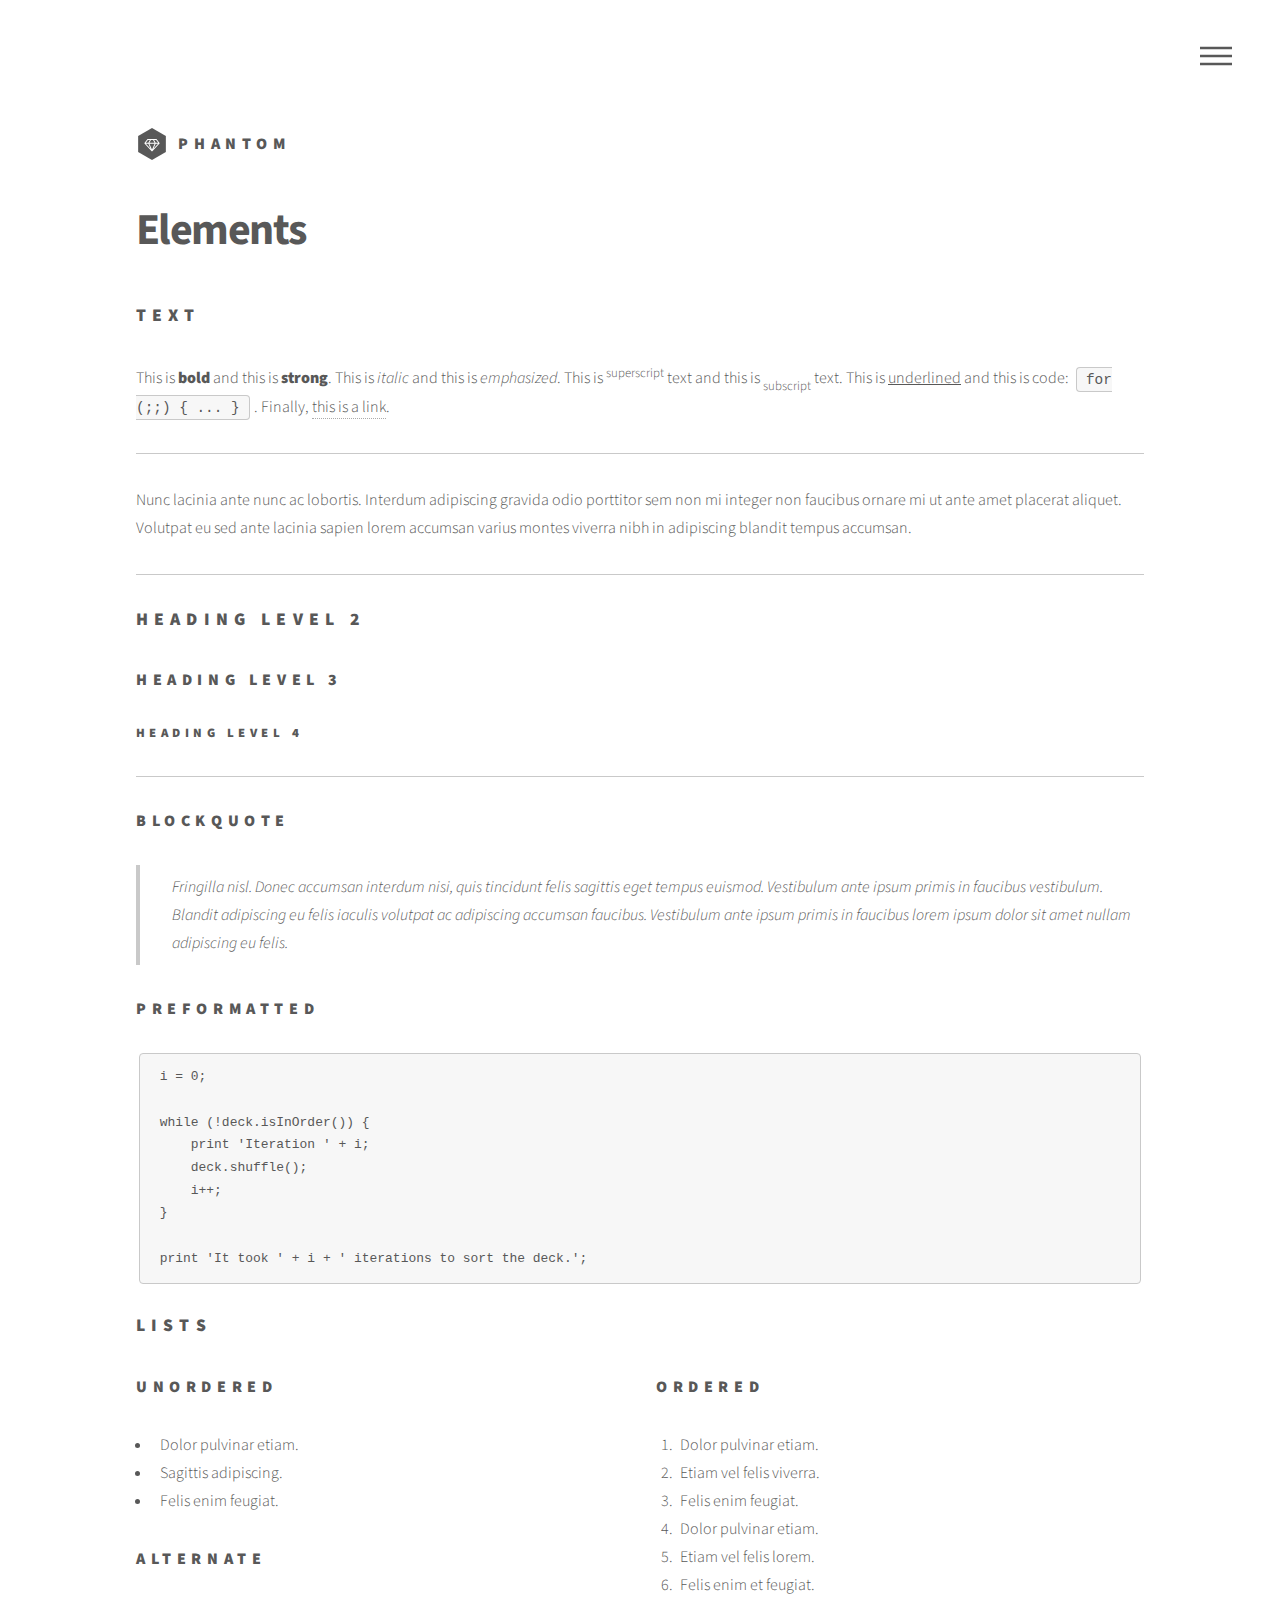
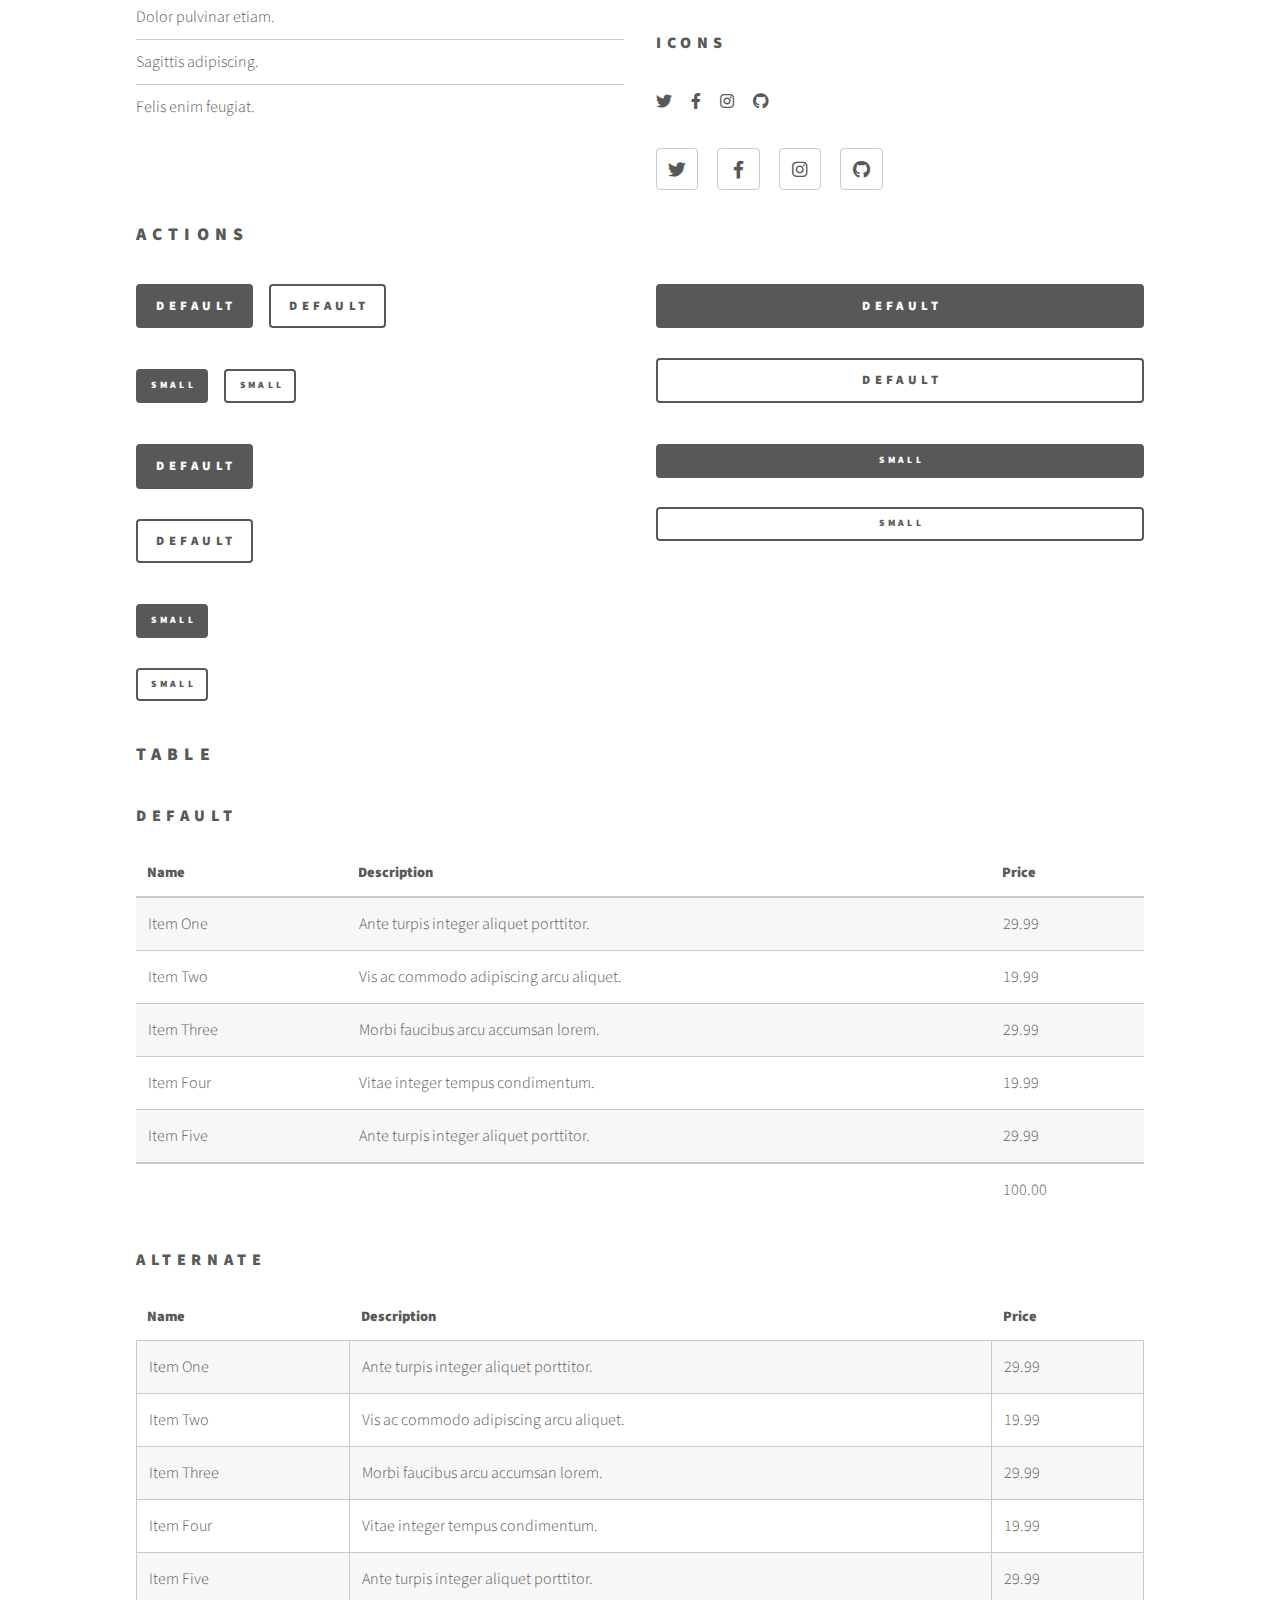
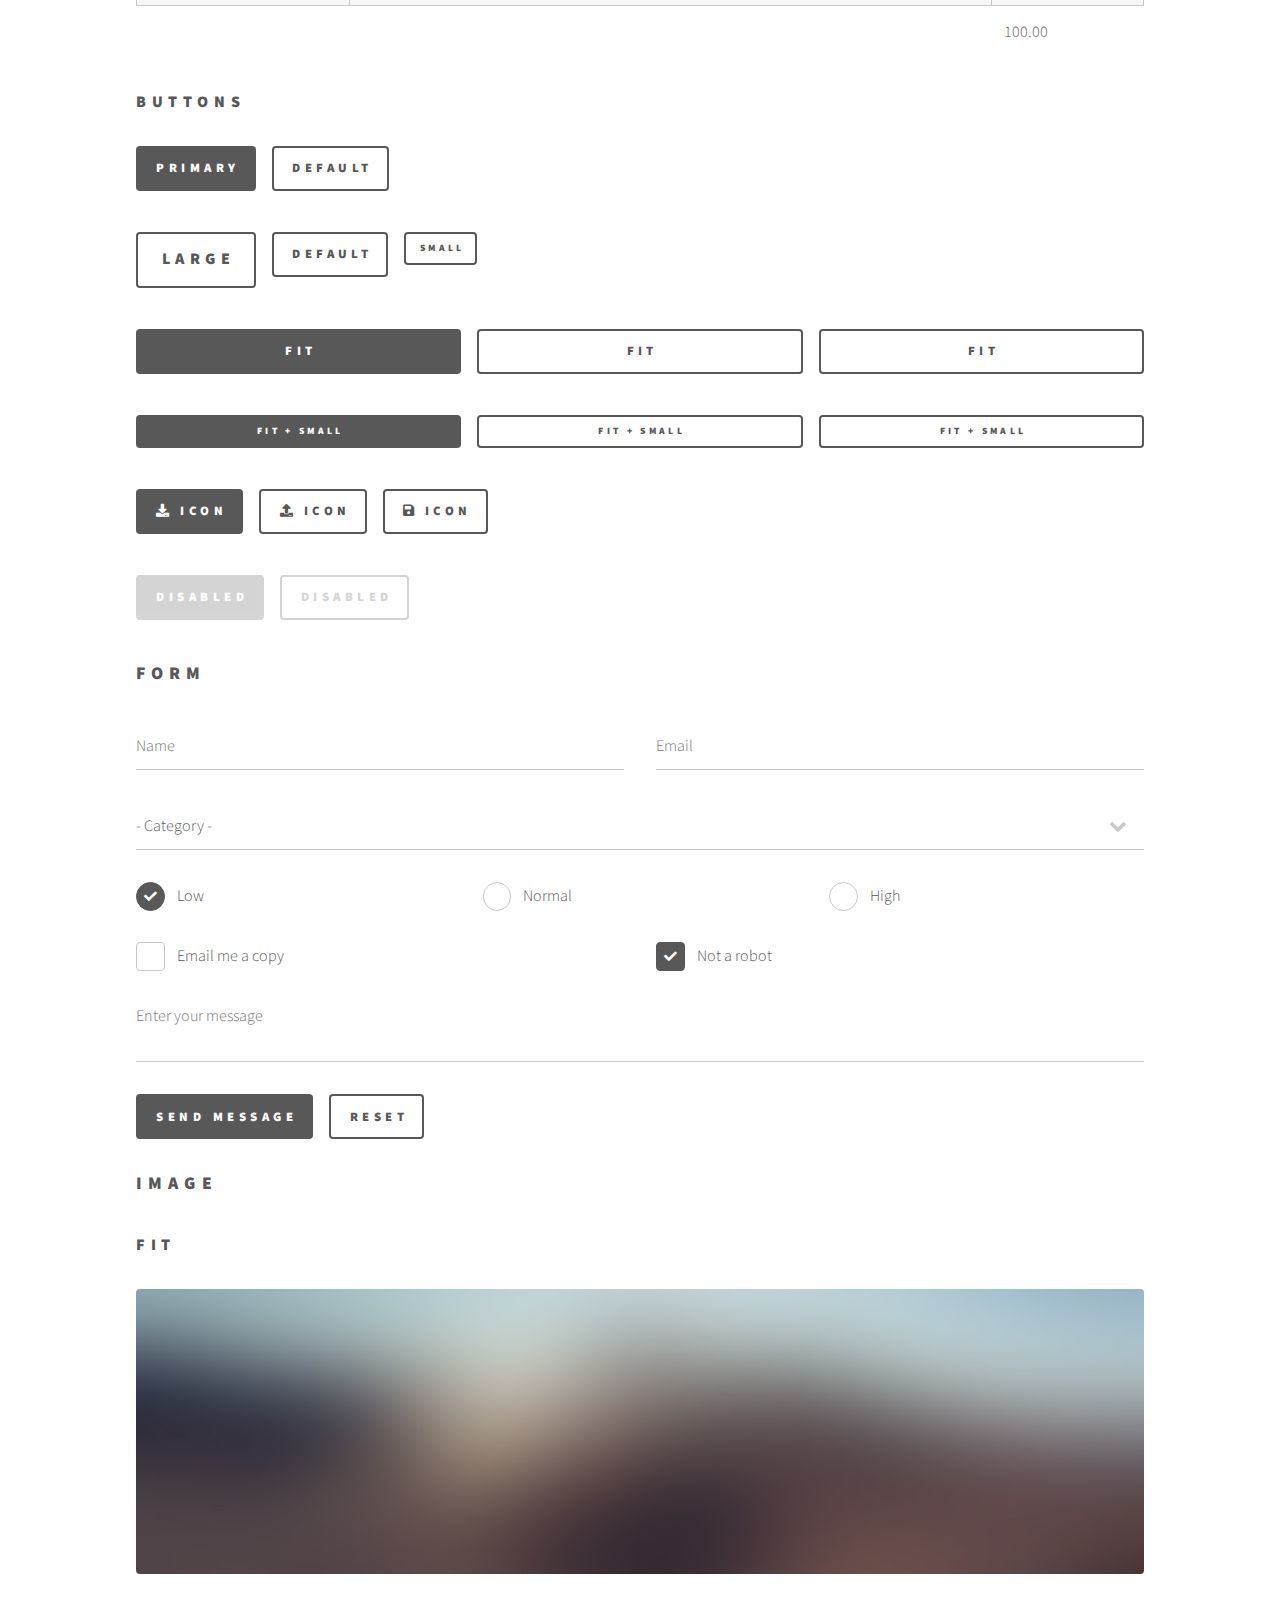
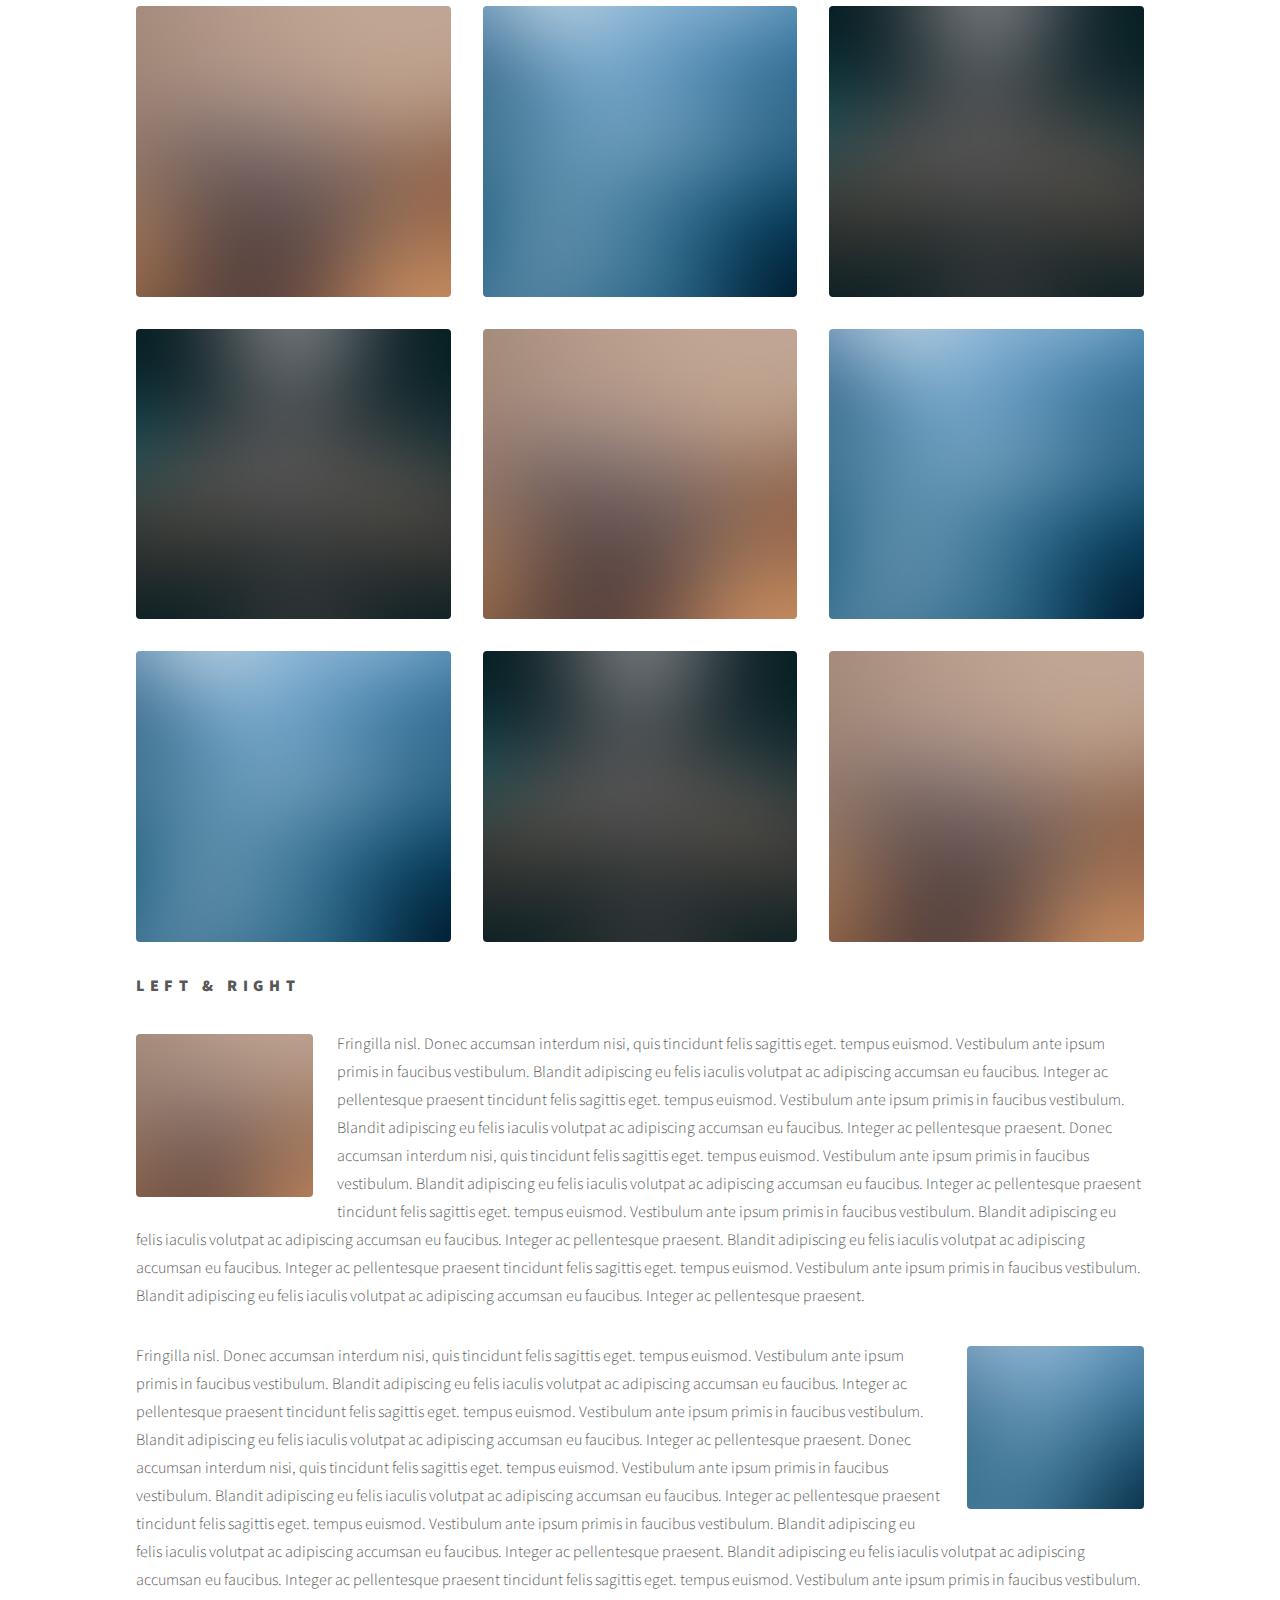
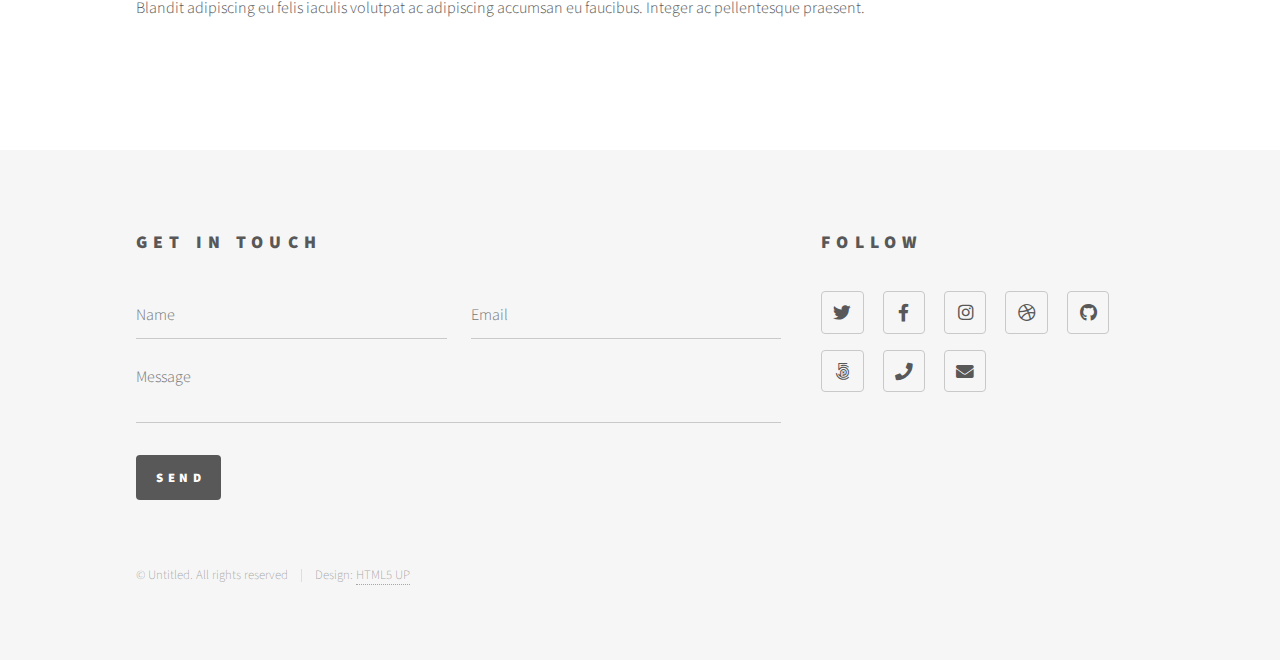
==== elements.html @ a6e77520 "The beginning" ====
<!DOCTYPE HTML>
<!--
	Phantom by HTML5 UP
	html5up.net | @ajlkn
	Free for personal and commercial use under the CCA 3.0 license (html5up.net/license)
-->
<html>
	<head>
		<title>Elements - Phantom by HTML5 UP</title>
		<meta charset="utf-8" />
		<meta name="viewport" content="width=device-width, initial-scale=1, user-scalable=no" />
		<link rel="stylesheet" href="assets/css/main.css" />
		<noscript><link rel="stylesheet" href="assets/css/noscript.css" /></noscript>
	</head>
	<body class="is-preload">
		<!-- Wrapper -->
			<div id="wrapper">

				<!-- Header -->
					<header id="header">
						<div class="inner">

							<!-- Logo -->
								<a href="index.html" class="logo">
									<span class="symbol"><img src="images/logo.svg" alt="" /></span><span class="title">Phantom</span>
								</a>

							<!-- Nav -->
								<nav>
									<ul>
										<li><a href="#menu">Menu</a></li>
									</ul>
								</nav>

						</div>
					</header>

				<!-- Menu -->
					<nav id="menu">
						<h2>Menu</h2>
						<ul>
							<li><a href="index.html">Home</a></li>
							<li><a href="generic.html">Ipsum veroeros</a></li>
							<li><a href="generic.html">Tempus etiam</a></li>
							<li><a href="generic.html">Consequat dolor</a></li>
							<li><a href="elements.html">Elements</a></li>
						</ul>
					</nav>

				<!-- Main -->
					<div id="main">
						<div class="inner">
							<h1>Elements</h1>

							<!-- Text -->
								<section>
									<h2>Text</h2>
									<p>This is <b>bold</b> and this is <strong>strong</strong>. This is <i>italic</i> and this is <em>emphasized</em>.
									This is <sup>superscript</sup> text and this is <sub>subscript</sub> text.
									This is <u>underlined</u> and this is code: <code>for (;;) { ... }</code>. Finally, <a href="#">this is a link</a>.</p>
									<hr />
									<p>Nunc lacinia ante nunc ac lobortis. Interdum adipiscing gravida odio porttitor sem non mi integer non faucibus ornare mi ut ante amet placerat aliquet. Volutpat eu sed ante lacinia sapien lorem accumsan varius montes viverra nibh in adipiscing blandit tempus accumsan.</p>
									<hr />
									<h2>Heading Level 2</h2>
									<h3>Heading Level 3</h3>
									<h4>Heading Level 4</h4>
									<hr />
									<h3>Blockquote</h3>
									<blockquote>Fringilla nisl. Donec accumsan interdum nisi, quis tincidunt felis sagittis eget tempus euismod. Vestibulum ante ipsum primis in faucibus vestibulum. Blandit adipiscing eu felis iaculis volutpat ac adipiscing accumsan faucibus. Vestibulum ante ipsum primis in faucibus lorem ipsum dolor sit amet nullam adipiscing eu felis.</blockquote>
									<h3>Preformatted</h3>
									<pre><code>i = 0;

while (!deck.isInOrder()) {
    print 'Iteration ' + i;
    deck.shuffle();
    i++;
}

print 'It took ' + i + ' iterations to sort the deck.';</code></pre>
								</section>

							<!-- Lists -->
								<section>
									<h2>Lists</h2>
									<div class="row">
										<div class="col-6 col-12-medium">
											<h3>Unordered</h3>
											<ul>
												<li>Dolor pulvinar etiam.</li>
												<li>Sagittis adipiscing.</li>
												<li>Felis enim feugiat.</li>
											</ul>
											<h3>Alternate</h3>
											<ul class="alt">
												<li>Dolor pulvinar etiam.</li>
												<li>Sagittis adipiscing.</li>
												<li>Felis enim feugiat.</li>
											</ul>
										</div>
										<div class="col-6 col-12-medium">
											<h3>Ordered</h3>
											<ol>
												<li>Dolor pulvinar etiam.</li>
												<li>Etiam vel felis viverra.</li>
												<li>Felis enim feugiat.</li>
												<li>Dolor pulvinar etiam.</li>
												<li>Etiam vel felis lorem.</li>
												<li>Felis enim et feugiat.</li>
											</ol>
											<h3>Icons</h3>
											<ul class="icons">
												<li><a href="#" class="icon brands style1 fa-twitter"><span class="label">Twitter</span></a></li>
												<li><a href="#" class="icon brands style1 fa-facebook-f"><span class="label">Facebook</span></a></li>
												<li><a href="#" class="icon brands style1 fa-instagram"><span class="label">Instagram</span></a></li>
												<li><a href="#" class="icon brands style1 fa-github"><span class="label">Github</span></a></li>
											</ul>
											<ul class="icons">
												<li><a href="#" class="icon brands style2 fa-twitter"><span class="label">Twitter</span></a></li>
												<li><a href="#" class="icon brands style2 fa-facebook-f"><span class="label">Facebook</span></a></li>
												<li><a href="#" class="icon brands style2 fa-instagram"><span class="label">Instagram</span></a></li>
												<li><a href="#" class="icon brands style2 fa-github"><span class="label">Github</span></a></li>
											</ul>
										</div>
									</div>
									<h2>Actions</h2>
									<div class="row">
										<div class="col-6 col-12-medium">
											<ul class="actions">
												<li><a href="#" class="button primary">Default</a></li>
												<li><a href="#" class="button">Default</a></li>
											</ul>
											<ul class="actions small">
												<li><a href="#" class="button primary small">Small</a></li>
												<li><a href="#" class="button small">Small</a></li>
											</ul>
											<ul class="actions stacked">
												<li><a href="#" class="button primary">Default</a></li>
												<li><a href="#" class="button">Default</a></li>
											</ul>
											<ul class="actions stacked">
												<li><a href="#" class="button primary small">Small</a></li>
												<li><a href="#" class="button small">Small</a></li>
											</ul>
										</div>
										<div class="col-6 col-12-medium">
											<ul class="actions stacked">
												<li><a href="#" class="button primary fit">Default</a></li>
												<li><a href="#" class="button fit">Default</a></li>
											</ul>
											<ul class="actions stacked">
												<li><a href="#" class="button primary small fit">Small</a></li>
												<li><a href="#" class="button small fit">Small</a></li>
											</ul>
										</div>
									</div>
								</section>

							<!-- Table -->
								<section>
									<h2>Table</h2>
									<h3>Default</h3>
									<div class="table-wrapper">
										<table>
											<thead>
												<tr>
													<th>Name</th>
													<th>Description</th>
													<th>Price</th>
												</tr>
											</thead>
											<tbody>
												<tr>
													<td>Item One</td>
													<td>Ante turpis integer aliquet porttitor.</td>
													<td>29.99</td>
												</tr>
												<tr>
													<td>Item Two</td>
													<td>Vis ac commodo adipiscing arcu aliquet.</td>
													<td>19.99</td>
												</tr>
												<tr>
													<td>Item Three</td>
													<td> Morbi faucibus arcu accumsan lorem.</td>
													<td>29.99</td>
												</tr>
												<tr>
													<td>Item Four</td>
													<td>Vitae integer tempus condimentum.</td>
													<td>19.99</td>
												</tr>
												<tr>
													<td>Item Five</td>
													<td>Ante turpis integer aliquet porttitor.</td>
													<td>29.99</td>
												</tr>
											</tbody>
											<tfoot>
												<tr>
													<td colspan="2"></td>
													<td>100.00</td>
												</tr>
											</tfoot>
										</table>
									</div>

									<h3>Alternate</h3>
									<div class="table-wrapper">
										<table class="alt">
											<thead>
												<tr>
													<th>Name</th>
													<th>Description</th>
													<th>Price</th>
												</tr>
											</thead>
											<tbody>
												<tr>
													<td>Item One</td>
													<td>Ante turpis integer aliquet porttitor.</td>
													<td>29.99</td>
												</tr>
												<tr>
													<td>Item Two</td>
													<td>Vis ac commodo adipiscing arcu aliquet.</td>
													<td>19.99</td>
												</tr>
												<tr>
													<td>Item Three</td>
													<td> Morbi faucibus arcu accumsan lorem.</td>
													<td>29.99</td>
												</tr>
												<tr>
													<td>Item Four</td>
													<td>Vitae integer tempus condimentum.</td>
													<td>19.99</td>
												</tr>
												<tr>
													<td>Item Five</td>
													<td>Ante turpis integer aliquet porttitor.</td>
													<td>29.99</td>
												</tr>
											</tbody>
											<tfoot>
												<tr>
													<td colspan="2"></td>
													<td>100.00</td>
												</tr>
											</tfoot>
										</table>
									</div>
								</section>

							<!-- Buttons -->
								<section>
									<h3>Buttons</h3>
									<ul class="actions">
										<li><a href="#" class="button primary">Primary</a></li>
										<li><a href="#" class="button">Default</a></li>
									</ul>
									<ul class="actions">
										<li><a href="#" class="button large">Large</a></li>
										<li><a href="#" class="button">Default</a></li>
										<li><a href="#" class="button small">Small</a></li>
									</ul>
									<ul class="actions fit">
										<li><a href="#" class="button primary fit">Fit</a></li>
										<li><a href="#" class="button fit">Fit</a></li>
										<li><a href="#" class="button fit">Fit</a></li>
									</ul>
									<ul class="actions fit small">
										<li><a href="#" class="button primary fit small">Fit + Small</a></li>
										<li><a href="#" class="button fit small">Fit + Small</a></li>
										<li><a href="#" class="button fit small">Fit + Small</a></li>
									</ul>
									<ul class="actions">
										<li><a href="#" class="button primary icon solid fa-download">Icon</a></li>
										<li><a href="#" class="button icon solid fa-upload">Icon</a></li>
										<li><a href="#" class="button icon solid fa-save">Icon</a></li>
									</ul>
									<ul class="actions">
										<li><span class="button primary disabled">Disabled</span></li>
										<li><span class="button disabled">Disabled</span></li>
									</ul>
								</section>

							<!-- Form -->
								<section>
									<h2>Form</h2>
									<form method="post" action="#">
										<div class="row gtr-uniform">
											<div class="col-6 col-12-xsmall">
												<input type="text" name="demo-name" id="demo-name" value="" placeholder="Name" />
											</div>
											<div class="col-6 col-12-xsmall">
												<input type="email" name="demo-email" id="demo-email" value="" placeholder="Email" />
											</div>
											<div class="col-12">
												<select name="demo-category" id="demo-category">
													<option value="">- Category -</option>
													<option value="1">Manufacturing</option>
													<option value="1">Shipping</option>
													<option value="1">Administration</option>
													<option value="1">Human Resources</option>
												</select>
											</div>
											<div class="col-4 col-12-small">
												<input type="radio" id="demo-priority-low" name="demo-priority" checked>
												<label for="demo-priority-low">Low</label>
											</div>
											<div class="col-4 col-12-small">
												<input type="radio" id="demo-priority-normal" name="demo-priority">
												<label for="demo-priority-normal">Normal</label>
											</div>
											<div class="col-4 col-12-small">
												<input type="radio" id="demo-priority-high" name="demo-priority">
												<label for="demo-priority-high">High</label>
											</div>
											<div class="col-6 col-12-small">
												<input type="checkbox" id="demo-copy" name="demo-copy">
												<label for="demo-copy">Email me a copy</label>
											</div>
											<div class="col-6 col-12-small">
												<input type="checkbox" id="demo-human" name="demo-human" checked>
												<label for="demo-human">Not a robot</label>
											</div>
											<div class="col-12">
												<textarea name="demo-message" id="demo-message" placeholder="Enter your message" rows="6"></textarea>
											</div>
											<div class="col-12">
												<ul class="actions">
													<li><input type="submit" value="Send Message" class="primary" /></li>
													<li><input type="reset" value="Reset" /></li>
												</ul>
											</div>
										</div>
									</form>
								</section>

							<!-- Image -->
								<section>
									<h2>Image</h2>
									<h3>Fit</h3>
									<div class="box alt">
										<div class="row gtr-uniform">
											<div class="col-12"><span class="image fit"><img src="images/pic13.jpg" alt="" /></span></div>
											<div class="col-4"><span class="image fit"><img src="images/pic01.jpg" alt="" /></span></div>
											<div class="col-4"><span class="image fit"><img src="images/pic02.jpg" alt="" /></span></div>
											<div class="col-4"><span class="image fit"><img src="images/pic03.jpg" alt="" /></span></div>
											<div class="col-4"><span class="image fit"><img src="images/pic03.jpg" alt="" /></span></div>
											<div class="col-4"><span class="image fit"><img src="images/pic01.jpg" alt="" /></span></div>
											<div class="col-4"><span class="image fit"><img src="images/pic02.jpg" alt="" /></span></div>
											<div class="col-4"><span class="image fit"><img src="images/pic02.jpg" alt="" /></span></div>
											<div class="col-4"><span class="image fit"><img src="images/pic03.jpg" alt="" /></span></div>
											<div class="col-4"><span class="image fit"><img src="images/pic01.jpg" alt="" /></span></div>
										</div>
									</div>
									<h3>Left &amp; Right</h3>
									<p><span class="image left"><img src="images/pic14.jpg" alt="" /></span>Fringilla nisl. Donec accumsan interdum nisi, quis tincidunt felis sagittis eget. tempus euismod. Vestibulum ante ipsum primis in faucibus vestibulum. Blandit adipiscing eu felis iaculis volutpat ac adipiscing accumsan eu faucibus. Integer ac pellentesque praesent tincidunt felis sagittis eget. tempus euismod. Vestibulum ante ipsum primis in faucibus vestibulum. Blandit adipiscing eu felis iaculis volutpat ac adipiscing accumsan eu faucibus. Integer ac pellentesque praesent. Donec accumsan interdum nisi, quis tincidunt felis sagittis eget. tempus euismod. Vestibulum ante ipsum primis in faucibus vestibulum. Blandit adipiscing eu felis iaculis volutpat ac adipiscing accumsan eu faucibus. Integer ac pellentesque praesent tincidunt felis sagittis eget. tempus euismod. Vestibulum ante ipsum primis in faucibus vestibulum. Blandit adipiscing eu felis iaculis volutpat ac adipiscing accumsan eu faucibus. Integer ac pellentesque praesent. Blandit adipiscing eu felis iaculis volutpat ac adipiscing accumsan eu faucibus. Integer ac pellentesque praesent tincidunt felis sagittis eget. tempus euismod. Vestibulum ante ipsum primis in faucibus vestibulum. Blandit adipiscing eu felis iaculis volutpat ac adipiscing accumsan eu faucibus. Integer ac pellentesque praesent.</p>
									<p><span class="image right"><img src="images/pic15.jpg" alt="" /></span>Fringilla nisl. Donec accumsan interdum nisi, quis tincidunt felis sagittis eget. tempus euismod. Vestibulum ante ipsum primis in faucibus vestibulum. Blandit adipiscing eu felis iaculis volutpat ac adipiscing accumsan eu faucibus. Integer ac pellentesque praesent tincidunt felis sagittis eget. tempus euismod. Vestibulum ante ipsum primis in faucibus vestibulum. Blandit adipiscing eu felis iaculis volutpat ac adipiscing accumsan eu faucibus. Integer ac pellentesque praesent. Donec accumsan interdum nisi, quis tincidunt felis sagittis eget. tempus euismod. Vestibulum ante ipsum primis in faucibus vestibulum. Blandit adipiscing eu felis iaculis volutpat ac adipiscing accumsan eu faucibus. Integer ac pellentesque praesent tincidunt felis sagittis eget. tempus euismod. Vestibulum ante ipsum primis in faucibus vestibulum. Blandit adipiscing eu felis iaculis volutpat ac adipiscing accumsan eu faucibus. Integer ac pellentesque praesent. Blandit adipiscing eu felis iaculis volutpat ac adipiscing accumsan eu faucibus. Integer ac pellentesque praesent tincidunt felis sagittis eget. tempus euismod. Vestibulum ante ipsum primis in faucibus vestibulum. Blandit adipiscing eu felis iaculis volutpat ac adipiscing accumsan eu faucibus. Integer ac pellentesque praesent.</p>
								</section>

						</div>
					</div>

				<!-- Footer -->
					<footer id="footer">
						<div class="inner">
							<section>
								<h2>Get in touch</h2>
								<form method="post" action="#">
									<div class="fields">
										<div class="field half">
											<input type="text" name="name" id="name" placeholder="Name" />
										</div>
										<div class="field half">
											<input type="email" name="email" id="email" placeholder="Email" />
										</div>
										<div class="field">
											<textarea name="message" id="message" placeholder="Message"></textarea>
										</div>
									</div>
									<ul class="actions">
										<li><input type="submit" value="Send" class="primary" /></li>
									</ul>
								</form>
							</section>
							<section>
								<h2>Follow</h2>
								<ul class="icons">
									<li><a href="#" class="icon brands style2 fa-twitter"><span class="label">Twitter</span></a></li>
									<li><a href="#" class="icon brands style2 fa-facebook-f"><span class="label">Facebook</span></a></li>
									<li><a href="#" class="icon brands style2 fa-instagram"><span class="label">Instagram</span></a></li>
									<li><a href="#" class="icon brands style2 fa-dribbble"><span class="label">Dribbble</span></a></li>
									<li><a href="#" class="icon brands style2 fa-github"><span class="label">GitHub</span></a></li>
									<li><a href="#" class="icon brands style2 fa-500px"><span class="label">500px</span></a></li>
									<li><a href="#" class="icon solid style2 fa-phone"><span class="label">Phone</span></a></li>
									<li><a href="#" class="icon solid style2 fa-envelope"><span class="label">Email</span></a></li>
								</ul>
							</section>
							<ul class="copyright">
								<li>&copy; Untitled. All rights reserved</li><li>Design: <a href="http://html5up.net">HTML5 UP</a></li>
							</ul>
						</div>
					</footer>

			</div>

		<!-- Scripts -->
			<script src="assets/js/jquery.min.js"></script>
			<script src="assets/js/browser.min.js"></script>
			<script src="assets/js/breakpoints.min.js"></script>
			<script src="assets/js/util.js"></script>
			<script src="assets/js/main.js"></script>

	</body>
</html>
---- assets/css/main.css ----
@import url(fontawesome-all.min.css);
@import url("https://fonts.googleapis.com/css?family=Source+Sans+Pro:300,700,900");

/*
	Phantom by HTML5 UP
	html5up.net | @ajlkn
	Free for personal and commercial use under the CCA 3.0 license (html5up.net/license)
*/

html, body, div, span, applet, object,
iframe, h1, h2, h3, h4, h5, h6, p, blockquote,
pre, a, abbr, acronym, address, big, cite,
code, del, dfn, em, img, ins, kbd, q, s, samp,
small, strike, strong, sub, sup, tt, var, b,
u, i, center, dl, dt, dd, ol, ul, li, fieldset,
form, label, legend, table, caption, tbody,
tfoot, thead, tr, th, td, article, aside,
canvas, details, embed, figure, figcaption,
footer, header, hgroup, menu, nav, output, ruby,
section, summary, time, mark, audio, video {
	margin: 0;
	padding: 0;
	border: 0;
	font-size: 100%;
	font: inherit;
	vertical-align: baseline;}

article, aside, details, figcaption, figure,
footer, header, hgroup, menu, nav, section {
	display: block;}

body {
	line-height: 1;
}

ol, ul {
	list-style: none;
}

blockquote, q {
	quotes: none;
}

	blockquote:before, blockquote:after, q:before, q:after {
		content: '';
		content: none;
	}

table {
	border-collapse: collapse;
	border-spacing: 0;
}

body {
	-webkit-text-size-adjust: none;
}

mark {
	background-color: transparent;
	color: inherit;
}

input::-moz-focus-inner {
	border: 0;
	padding: 0;
}

input, select, textarea {
	-moz-appearance: none;
	-webkit-appearance: none;
	-ms-appearance: none;
	appearance: none;
}

/* Basic */

	@-ms-viewport {
		width: device-width;
	}

	body {
		-ms-overflow-style: scrollbar;
	}

	@media screen and (max-width: 480px) {

		html, body {
			min-width: 320px;
		}

	}

	html {
		box-sizing: border-box;
	}

	*, *:before, *:after {
		box-sizing: inherit;
	}

	body {
		background: #ffffff;
	}

		body.is-preload *, body.is-preload *:before, body.is-preload *:after {
			-moz-animation: none !important;
			-webkit-animation: none !important;
			-ms-animation: none !important;
			animation: none !important;
			-moz-transition: none !important;
			-webkit-transition: none !important;
			-ms-transition: none !important;
			transition: none !important;
		}

/* Type */

	body, input, select, textarea {
		color: #585858;
		font-family: "Source Sans Pro", Helvetica, sans-serif;
		font-size: 16pt;
		font-weight: 300;
		line-height: 1.75;
	}

		@media screen and (max-width: 1680px) {

			body, input, select, textarea {
				font-size: 14pt;
			}

		}

		@media screen and (max-width: 1280px) {

			body, input, select, textarea {
				font-size: 12pt;
			}

		}

	a {
		-moz-transition: border-bottom-color 0.2s ease, color 0.2s ease;
		-webkit-transition: border-bottom-color 0.2s ease, color 0.2s ease;
		-ms-transition: border-bottom-color 0.2s ease, color 0.2s ease;
		transition: border-bottom-color 0.2s ease, color 0.2s ease;
		text-decoration: none;
		color: #585858;
		border-bottom: dotted 1px rgba(88, 88, 88, 0.5);
	}

		a:hover {
			border-bottom-color: transparent;
			color: #f2849e !important;
		}

	strong, b {
		font-weight: 900;
	}

	em, i {
		font-style: italic;
	}

	p {
		margin: 0 0 2em 0;
	}

	h1 {
		font-size: 2.75em;
		font-weight: 700;
		line-height: 1.3;
		margin: 0 0 1em 0;
		letter-spacing: -0.035em;
	}

		h1 a {
			color: inherit;
		}

		@media screen and (max-width: 736px) {

			h1 {
				font-size: 2em;
				margin: 0 0 1em 0;
			}

		}

		@media screen and (max-width: 360px) {

			h1 {
				font-size: 1.75em;
			}

		}

	h2, h3, h4, h5, h6 {
		font-weight: 900;
		line-height: 1.5;
		margin: 0 0 2em 0;
		text-transform: uppercase;
		letter-spacing: 0.35em;
	}

		h2 a, h3 a, h4 a, h5 a, h6 a {
			color: inherit;
		}

	h2 {
		font-size: 1.1em;
	}

	h3 {
		font-size: 1em;
	}

	h4 {
		font-size: 0.8em;
	}

	h5 {
		font-size: 0.8em;
	}

	h6 {
		font-size: 0.8em;
	}

	@media screen and (max-width: 980px) {

		h1 br, h2 br, h3 br, h4 br, h5 br, h6 br {
			display: none;
		}

	}

	@media screen and (max-width: 736px) {

		h2 {
			font-size: 1em;
		}

		h3 {
			font-size: 0.8em;
		}

	}

	sub {
		font-size: 0.8em;
		position: relative;
		top: 0.5em;
	}

	sup {
		font-size: 0.8em;
		position: relative;
		top: -0.5em;
	}

	blockquote {
		border-left: solid 4px #c9c9c9;
		font-style: italic;
		margin: 0 0 2em 0;
		padding: 0.5em 0 0.5em 2em;
	}

	code {
		background: rgba(144, 144, 144, 0.075);
		border-radius: 4px;
		border: solid 1px #c9c9c9;
		font-family: "Courier New", monospace;
		font-size: 0.9em;
		margin: 0 0.25em;
		padding: 0.25em 0.65em;
	}

	pre {
		-webkit-overflow-scrolling: touch;
		font-family: "Courier New", monospace;
		font-size: 0.9em;
		margin: 0 0 2em 0;
	}

		pre code {
			display: block;
			line-height: 1.75;
			padding: 1em 1.5em;
			overflow-x: auto;
		}

	hr {
		border: 0;
		border-bottom: solid 1px #c9c9c9;
		margin: 2em 0;
	}

		hr.major {
			margin: 3em 0;
		}

	.align-left {
		text-align: left;
	}

	.align-center {
		text-align: center;
	}

	.align-right {
		text-align: right;
	}

/* Row */

	.row {
		display: flex;
		flex-wrap: wrap;
		box-sizing: border-box;
		align-items: stretch;
	}

		.row > * {
			box-sizing: border-box;
		}

		.row.gtr-uniform > * > :last-child {
			margin-bottom: 0;
		}

		.row.aln-left {
			justify-content: flex-start;
		}

		.row.aln-center {
			justify-content: center;
		}

		.row.aln-right {
			justify-content: flex-end;
		}

		.row.aln-top {
			align-items: flex-start;
		}

		.row.aln-middle {
			align-items: center;
		}

		.row.aln-bottom {
			align-items: flex-end;
		}

		.row > .imp {
			order: -1;
		}

		.row > .col-1 {
			width: 8.33333%;
		}

		.row > .off-1 {
			margin-left: 8.33333%;
		}

		.row > .col-2 {
			width: 16.66667%;
		}

		.row > .off-2 {
			margin-left: 16.66667%;
		}

		.row > .col-3 {
			width: 25%;
		}

		.row > .off-3 {
			margin-left: 25%;
		}

		.row > .col-4 {
			width: 33.33333%;
		}

		.row > .off-4 {
			margin-left: 33.33333%;
		}

		.row > .col-5 {
			width: 41.66667%;
		}

		.row > .off-5 {
			margin-left: 41.66667%;
		}

		.row > .col-6 {
			width: 50%;
		}

		.row > .off-6 {
			margin-left: 50%;
		}

		.row > .col-7 {
			width: 58.33333%;
		}

		.row > .off-7 {
			margin-left: 58.33333%;
		}

		.row > .col-8 {
			width: 66.66667%;
		}

		.row > .off-8 {
			margin-left: 66.66667%;
		}

		.row > .col-9 {
			width: 75%;
		}

		.row > .off-9 {
			margin-left: 75%;
		}

		.row > .col-10 {
			width: 83.33333%;
		}

		.row > .off-10 {
			margin-left: 83.33333%;
		}

		.row > .col-11 {
			width: 91.66667%;
		}

		.row > .off-11 {
			margin-left: 91.66667%;
		}

		.row > .col-12 {
			width: 100%;
		}

		.row > .off-12 {
			margin-left: 100%;
		}

		.row.gtr-0 {
			margin-top: 0;
			margin-left: 0em;
		}

			.row.gtr-0 > * {
				padding: 0 0 0 0em;
			}

			.row.gtr-0.gtr-uniform {
				margin-top: 0em;
			}

				.row.gtr-0.gtr-uniform > * {
					padding-top: 0em;
				}

		.row.gtr-25 {
			margin-top: 0;
			margin-left: -0.5em;
		}

			.row.gtr-25 > * {
				padding: 0 0 0 0.5em;
			}

			.row.gtr-25.gtr-uniform {
				margin-top: -0.5em;
			}

				.row.gtr-25.gtr-uniform > * {
					padding-top: 0.5em;
				}

		.row.gtr-50 {
			margin-top: 0;
			margin-left: -1em;
		}

			.row.gtr-50 > * {
				padding: 0 0 0 1em;
			}

			.row.gtr-50.gtr-uniform {
				margin-top: -1em;
			}

				.row.gtr-50.gtr-uniform > * {
					padding-top: 1em;
				}

		.row {
			margin-top: 0;
			margin-left: -2em;
		}

			.row > * {
				padding: 0 0 0 2em;
			}

			.row.gtr-uniform {
				margin-top: -2em;
			}

				.row.gtr-uniform > * {
					padding-top: 2em;
				}

		.row.gtr-150 {
			margin-top: 0;
			margin-left: -3em;
		}

			.row.gtr-150 > * {
				padding: 0 0 0 3em;
			}

			.row.gtr-150.gtr-uniform {
				margin-top: -3em;
			}

				.row.gtr-150.gtr-uniform > * {
					padding-top: 3em;
				}

		.row.gtr-200 {
			margin-top: 0;
			margin-left: -4em;
		}

			.row.gtr-200 > * {
				padding: 0 0 0 4em;
			}

			.row.gtr-200.gtr-uniform {
				margin-top: -4em;
			}

				.row.gtr-200.gtr-uniform > * {
					padding-top: 4em;
				}

		@media screen and (max-width: 1680px) {

			.row {
				display: flex;
				flex-wrap: wrap;
				box-sizing: border-box;
				align-items: stretch;
			}

				.row > * {
					box-sizing: border-box;
				}

				.row.gtr-uniform > * > :last-child {
					margin-bottom: 0;
				}

				.row.aln-left {
					justify-content: flex-start;
				}

				.row.aln-center {
					justify-content: center;
				}

				.row.aln-right {
					justify-content: flex-end;
				}

				.row.aln-top {
					align-items: flex-start;
				}

				.row.aln-middle {
					align-items: center;
				}

				.row.aln-bottom {
					align-items: flex-end;
				}

				.row > .imp-xlarge {
					order: -1;
				}

				.row > .col-1-xlarge {
					width: 8.33333%;
				}

				.row > .off-1-xlarge {
					margin-left: 8.33333%;
				}

				.row > .col-2-xlarge {
					width: 16.66667%;
				}

				.row > .off-2-xlarge {
					margin-left: 16.66667%;
				}

				.row > .col-3-xlarge {
					width: 25%;
				}

				.row > .off-3-xlarge {
					margin-left: 25%;
				}

				.row > .col-4-xlarge {
					width: 33.33333%;
				}

				.row > .off-4-xlarge {
					margin-left: 33.33333%;
				}

				.row > .col-5-xlarge {
					width: 41.66667%;
				}

				.row > .off-5-xlarge {
					margin-left: 41.66667%;
				}

				.row > .col-6-xlarge {
					width: 50%;
				}

				.row > .off-6-xlarge {
					margin-left: 50%;
				}

				.row > .col-7-xlarge {
					width: 58.33333%;
				}

				.row > .off-7-xlarge {
					margin-left: 58.33333%;
				}

				.row > .col-8-xlarge {
					width: 66.66667%;
				}

				.row > .off-8-xlarge {
					margin-left: 66.66667%;
				}

				.row > .col-9-xlarge {
					width: 75%;
				}

				.row > .off-9-xlarge {
					margin-left: 75%;
				}

				.row > .col-10-xlarge {
					width: 83.33333%;
				}

				.row > .off-10-xlarge {
					margin-left: 83.33333%;
				}

				.row > .col-11-xlarge {
					width: 91.66667%;
				}

				.row > .off-11-xlarge {
					margin-left: 91.66667%;
				}

				.row > .col-12-xlarge {
					width: 100%;
				}

				.row > .off-12-xlarge {
					margin-left: 100%;
				}

				.row.gtr-0 {
					margin-top: 0;
					margin-left: 0em;
				}

					.row.gtr-0 > * {
						padding: 0 0 0 0em;
					}

					.row.gtr-0.gtr-uniform {
						margin-top: 0em;
					}

						.row.gtr-0.gtr-uniform > * {
							padding-top: 0em;
						}

				.row.gtr-25 {
					margin-top: 0;
					margin-left: -0.5em;
				}

					.row.gtr-25 > * {
						padding: 0 0 0 0.5em;
					}

					.row.gtr-25.gtr-uniform {
						margin-top: -0.5em;
					}

						.row.gtr-25.gtr-uniform > * {
							padding-top: 0.5em;
						}

				.row.gtr-50 {
					margin-top: 0;
					margin-left: -1em;
				}

					.row.gtr-50 > * {
						padding: 0 0 0 1em;
					}

					.row.gtr-50.gtr-uniform {
						margin-top: -1em;
					}

						.row.gtr-50.gtr-uniform > * {
							padding-top: 1em;
						}

				.row {
					margin-top: 0;
					margin-left: -2em;
				}

					.row > * {
						padding: 0 0 0 2em;
					}

					.row.gtr-uniform {
						margin-top: -2em;
					}

						.row.gtr-uniform > * {
							padding-top: 2em;
						}

				.row.gtr-150 {
					margin-top: 0;
					margin-left: -3em;
				}

					.row.gtr-150 > * {
						padding: 0 0 0 3em;
					}

					.row.gtr-150.gtr-uniform {
						margin-top: -3em;
					}

						.row.gtr-150.gtr-uniform > * {
							padding-top: 3em;
						}

				.row.gtr-200 {
					margin-top: 0;
					margin-left: -4em;
				}

					.row.gtr-200 > * {
						padding: 0 0 0 4em;
					}

					.row.gtr-200.gtr-uniform {
						margin-top: -4em;
					}

						.row.gtr-200.gtr-uniform > * {
							padding-top: 4em;
						}

		}

		@media screen and (max-width: 1280px) {

			.row {
				display: flex;
				flex-wrap: wrap;
				box-sizing: border-box;
				align-items: stretch;
			}

				.row > * {
					box-sizing: border-box;
				}

				.row.gtr-uniform > * > :last-child {
					margin-bottom: 0;
				}

				.row.aln-left {
					justify-content: flex-start;
				}

				.row.aln-center {
					justify-content: center;
				}

				.row.aln-right {
					justify-content: flex-end;
				}

				.row.aln-top {
					align-items: flex-start;
				}

				.row.aln-middle {
					align-items: center;
				}

				.row.aln-bottom {
					align-items: flex-end;
				}

				.row > .imp-large {
					order: -1;
				}

				.row > .col-1-large {
					width: 8.33333%;
				}

				.row > .off-1-large {
					margin-left: 8.33333%;
				}

				.row > .col-2-large {
					width: 16.66667%;
				}

				.row > .off-2-large {
					margin-left: 16.66667%;
				}

				.row > .col-3-large {
					width: 25%;
				}

				.row > .off-3-large {
					margin-left: 25%;
				}

				.row > .col-4-large {
					width: 33.33333%;
				}

				.row > .off-4-large {
					margin-left: 33.33333%;
				}

				.row > .col-5-large {
					width: 41.66667%;
				}

				.row > .off-5-large {
					margin-left: 41.66667%;
				}

				.row > .col-6-large {
					width: 50%;
				}

				.row > .off-6-large {
					margin-left: 50%;
				}

				.row > .col-7-large {
					width: 58.33333%;
				}

				.row > .off-7-large {
					margin-left: 58.33333%;
				}

				.row > .col-8-large {
					width: 66.66667%;
				}

				.row > .off-8-large {
					margin-left: 66.66667%;
				}

				.row > .col-9-large {
					width: 75%;
				}

				.row > .off-9-large {
					margin-left: 75%;
				}

				.row > .col-10-large {
					width: 83.33333%;
				}

				.row > .off-10-large {
					margin-left: 83.33333%;
				}

				.row > .col-11-large {
					width: 91.66667%;
				}

				.row > .off-11-large {
					margin-left: 91.66667%;
				}

				.row > .col-12-large {
					width: 100%;
				}

				.row > .off-12-large {
					margin-left: 100%;
				}

				.row.gtr-0 {
					margin-top: 0;
					margin-left: 0em;
				}

					.row.gtr-0 > * {
						padding: 0 0 0 0em;
					}

					.row.gtr-0.gtr-uniform {
						margin-top: 0em;
					}

						.row.gtr-0.gtr-uniform > * {
							padding-top: 0em;
						}

				.row.gtr-25 {
					margin-top: 0;
					margin-left: -0.5em;
				}

					.row.gtr-25 > * {
						padding: 0 0 0 0.5em;
					}

					.row.gtr-25.gtr-uniform {
						margin-top: -0.5em;
					}

						.row.gtr-25.gtr-uniform > * {
							padding-top: 0.5em;
						}

				.row.gtr-50 {
					margin-top: 0;
					margin-left: -1em;
				}

					.row.gtr-50 > * {
						padding: 0 0 0 1em;
					}

					.row.gtr-50.gtr-uniform {
						margin-top: -1em;
					}

						.row.gtr-50.gtr-uniform > * {
							padding-top: 1em;
						}

				.row {
					margin-top: 0;
					margin-left: -2em;
				}

					.row > * {
						padding: 0 0 0 2em;
					}

					.row.gtr-uniform {
						margin-top: -2em;
					}

						.row.gtr-uniform > * {
							padding-top: 2em;
						}

				.row.gtr-150 {
					margin-top: 0;
					margin-left: -3em;
				}

					.row.gtr-150 > * {
						padding: 0 0 0 3em;
					}

					.row.gtr-150.gtr-uniform {
						margin-top: -3em;
					}

						.row.gtr-150.gtr-uniform > * {
							padding-top: 3em;
						}

				.row.gtr-200 {
					margin-top: 0;
					margin-left: -4em;
				}

					.row.gtr-200 > * {
						padding: 0 0 0 4em;
					}

					.row.gtr-200.gtr-uniform {
						margin-top: -4em;
					}

						.row.gtr-200.gtr-uniform > * {
							padding-top: 4em;
						}

		}

		@media screen and (max-width: 980px) {

			.row {
				display: flex;
				flex-wrap: wrap;
				box-sizing: border-box;
				align-items: stretch;
			}

				.row > * {
					box-sizing: border-box;
				}

				.row.gtr-uniform > * > :last-child {
					margin-bottom: 0;
				}

				.row.aln-left {
					justify-content: flex-start;
				}

				.row.aln-center {
					justify-content: center;
				}

				.row.aln-right {
					justify-content: flex-end;
				}

				.row.aln-top {
					align-items: flex-start;
				}

				.row.aln-middle {
					align-items: center;
				}

				.row.aln-bottom {
					align-items: flex-end;
				}

				.row > .imp-medium {
					order: -1;
				}

				.row > .col-1-medium {
					width: 8.33333%;
				}

				.row > .off-1-medium {
					margin-left: 8.33333%;
				}

				.row > .col-2-medium {
					width: 16.66667%;
				}

				.row > .off-2-medium {
					margin-left: 16.66667%;
				}

				.row > .col-3-medium {
					width: 25%;
				}

				.row > .off-3-medium {
					margin-left: 25%;
				}

				.row > .col-4-medium {
					width: 33.33333%;
				}

				.row > .off-4-medium {
					margin-left: 33.33333%;
				}

				.row > .col-5-medium {
					width: 41.66667%;
				}

				.row > .off-5-medium {
					margin-left: 41.66667%;
				}

				.row > .col-6-medium {
					width: 50%;
				}

				.row > .off-6-medium {
					margin-left: 50%;
				}

				.row > .col-7-medium {
					width: 58.33333%;
				}

				.row > .off-7-medium {
					margin-left: 58.33333%;
				}

				.row > .col-8-medium {
					width: 66.66667%;
				}

				.row > .off-8-medium {
					margin-left: 66.66667%;
				}

				.row > .col-9-medium {
					width: 75%;
				}

				.row > .off-9-medium {
					margin-left: 75%;
				}

				.row > .col-10-medium {
					width: 83.33333%;
				}

				.row > .off-10-medium {
					margin-left: 83.33333%;
				}

				.row > .col-11-medium {
					width: 91.66667%;
				}

				.row > .off-11-medium {
					margin-left: 91.66667%;
				}

				.row > .col-12-medium {
					width: 100%;
				}

				.row > .off-12-medium {
					margin-left: 100%;
				}

				.row.gtr-0 {
					margin-top: 0;
					margin-left: 0em;
				}

					.row.gtr-0 > * {
						padding: 0 0 0 0em;
					}

					.row.gtr-0.gtr-uniform {
						margin-top: 0em;
					}

						.row.gtr-0.gtr-uniform > * {
							padding-top: 0em;
						}

				.row.gtr-25 {
					margin-top: 0;
					margin-left: -0.375em;
				}

					.row.gtr-25 > * {
						padding: 0 0 0 0.375em;
					}

					.row.gtr-25.gtr-uniform {
						margin-top: -0.375em;
					}

						.row.gtr-25.gtr-uniform > * {
							padding-top: 0.375em;
						}

				.row.gtr-50 {
					margin-top: 0;
					margin-left: -0.75em;
				}

					.row.gtr-50 > * {
						padding: 0 0 0 0.75em;
					}

					.row.gtr-50.gtr-uniform {
						margin-top: -0.75em;
					}

						.row.gtr-50.gtr-uniform > * {
							padding-top: 0.75em;
						}

				.row {
					margin-top: 0;
					margin-left: -1.5em;
				}

					.row > * {
						padding: 0 0 0 1.5em;
					}

					.row.gtr-uniform {
						margin-top: -1.5em;
					}

						.row.gtr-uniform > * {
							padding-top: 1.5em;
						}

				.row.gtr-150 {
					margin-top: 0;
					margin-left: -2.25em;
				}

					.row.gtr-150 > * {
						padding: 0 0 0 2.25em;
					}

					.row.gtr-150.gtr-uniform {
						margin-top: -2.25em;
					}

						.row.gtr-150.gtr-uniform > * {
							padding-top: 2.25em;
						}

				.row.gtr-200 {
					margin-top: 0;
					margin-left: -3em;
				}

					.row.gtr-200 > * {
						padding: 0 0 0 3em;
					}

					.row.gtr-200.gtr-uniform {
						margin-top: -3em;
					}

						.row.gtr-200.gtr-uniform > * {
							padding-top: 3em;
						}

		}

		@media screen and (max-width: 736px) {

			.row {
				display: flex;
				flex-wrap: wrap;
				box-sizing: border-box;
				align-items: stretch;
			}

				.row > * {
					box-sizing: border-box;
				}

				.row.gtr-uniform > * > :last-child {
					margin-bottom: 0;
				}

				.row.aln-left {
					justify-content: flex-start;
				}

				.row.aln-center {
					justify-content: center;
				}

				.row.aln-right {
					justify-content: flex-end;
				}

				.row.aln-top {
					align-items: flex-start;
				}

				.row.aln-middle {
					align-items: center;
				}

				.row.aln-bottom {
					align-items: flex-end;
				}

				.row > .imp-small {
					order: -1;
				}

				.row > .col-1-small {
					width: 8.33333%;
				}

				.row > .off-1-small {
					margin-left: 8.33333%;
				}

				.row > .col-2-small {
					width: 16.66667%;
				}

				.row > .off-2-small {
					margin-left: 16.66667%;
				}

				.row > .col-3-small {
					width: 25%;
				}

				.row > .off-3-small {
					margin-left: 25%;
				}

				.row > .col-4-small {
					width: 33.33333%;
				}

				.row > .off-4-small {
					margin-left: 33.33333%;
				}

				.row > .col-5-small {
					width: 41.66667%;
				}

				.row > .off-5-small {
					margin-left: 41.66667%;
				}

				.row > .col-6-small {
					width: 50%;
				}

				.row > .off-6-small {
					margin-left: 50%;
				}

				.row > .col-7-small {
					width: 58.33333%;
				}

				.row > .off-7-small {
					margin-left: 58.33333%;
				}

				.row > .col-8-small {
					width: 66.66667%;
				}

				.row > .off-8-small {
					margin-left: 66.66667%;
				}

				.row > .col-9-small {
					width: 75%;
				}

				.row > .off-9-small {
					margin-left: 75%;
				}

				.row > .col-10-small {
					width: 83.33333%;
				}

				.row > .off-10-small {
					margin-left: 83.33333%;
				}

				.row > .col-11-small {
					width: 91.66667%;
				}

				.row > .off-11-small {
					margin-left: 91.66667%;
				}

				.row > .col-12-small {
					width: 100%;
				}

				.row > .off-12-small {
					margin-left: 100%;
				}

				.row.gtr-0 {
					margin-top: 0;
					margin-left: 0em;
				}

					.row.gtr-0 > * {
						padding: 0 0 0 0em;
					}

					.row.gtr-0.gtr-uniform {
						margin-top: 0em;
					}

						.row.gtr-0.gtr-uniform > * {
							padding-top: 0em;
						}

				.row.gtr-25 {
					margin-top: 0;
					margin-left: -0.25em;
				}

					.row.gtr-25 > * {
						padding: 0 0 0 0.25em;
					}

					.row.gtr-25.gtr-uniform {
						margin-top: -0.25em;
					}

						.row.gtr-25.gtr-uniform > * {
							padding-top: 0.25em;
						}

				.row.gtr-50 {
					margin-top: 0;
					margin-left: -0.5em;
				}

					.row.gtr-50 > * {
						padding: 0 0 0 0.5em;
					}

					.row.gtr-50.gtr-uniform {
						margin-top: -0.5em;
					}

						.row.gtr-50.gtr-uniform > * {
							padding-top: 0.5em;
						}

				.row {
					margin-top: 0;
					margin-left: -1em;
				}

					.row > * {
						padding: 0 0 0 1em;
					}

					.row.gtr-uniform {
						margin-top: -1em;
					}

						.row.gtr-uniform > * {
							padding-top: 1em;
						}

				.row.gtr-150 {
					margin-top: 0;
					margin-left: -1.5em;
				}

					.row.gtr-150 > * {
						padding: 0 0 0 1.5em;
					}

					.row.gtr-150.gtr-uniform {
						margin-top: -1.5em;
					}

						.row.gtr-150.gtr-uniform > * {
							padding-top: 1.5em;
						}

				.row.gtr-200 {
					margin-top: 0;
					margin-left: -2em;
				}

					.row.gtr-200 > * {
						padding: 0 0 0 2em;
					}

					.row.gtr-200.gtr-uniform {
						margin-top: -2em;
					}

						.row.gtr-200.gtr-uniform > * {
							padding-top: 2em;
						}

		}

		@media screen and (max-width: 480px) {

			.row {
				display: flex;
				flex-wrap: wrap;
				box-sizing: border-box;
				align-items: stretch;
			}

				.row > * {
					box-sizing: border-box;
				}

				.row.gtr-uniform > * > :last-child {
					margin-bottom: 0;
				}

				.row.aln-left {
					justify-content: flex-start;
				}

				.row.aln-center {
					justify-content: center;
				}

				.row.aln-right {
					justify-content: flex-end;
				}

				.row.aln-top {
					align-items: flex-start;
				}

				.row.aln-middle {
					align-items: center;
				}

				.row.aln-bottom {
					align-items: flex-end;
				}

				.row > .imp-xsmall {
					order: -1;
				}

				.row > .col-1-xsmall {
					width: 8.33333%;
				}

				.row > .off-1-xsmall {
					margin-left: 8.33333%;
				}

				.row > .col-2-xsmall {
					width: 16.66667%;
				}

				.row > .off-2-xsmall {
					margin-left: 16.66667%;
				}

				.row > .col-3-xsmall {
					width: 25%;
				}

				.row > .off-3-xsmall {
					margin-left: 25%;
				}

				.row > .col-4-xsmall {
					width: 33.33333%;
				}

				.row > .off-4-xsmall {
					margin-left: 33.33333%;
				}

				.row > .col-5-xsmall {
					width: 41.66667%;
				}

				.row > .off-5-xsmall {
					margin-left: 41.66667%;
				}

				.row > .col-6-xsmall {
					width: 50%;
				}

				.row > .off-6-xsmall {
					margin-left: 50%;
				}

				.row > .col-7-xsmall {
					width: 58.33333%;
				}

				.row > .off-7-xsmall {
					margin-left: 58.33333%;
				}

				.row > .col-8-xsmall {
					width: 66.66667%;
				}

				.row > .off-8-xsmall {
					margin-left: 66.66667%;
				}

				.row > .col-9-xsmall {
					width: 75%;
				}

				.row > .off-9-xsmall {
					margin-left: 75%;
				}

				.row > .col-10-xsmall {
					width: 83.33333%;
				}

				.row > .off-10-xsmall {
					margin-left: 83.33333%;
				}

				.row > .col-11-xsmall {
					width: 91.66667%;
				}

				.row > .off-11-xsmall {
					margin-left: 91.66667%;
				}

				.row > .col-12-xsmall {
					width: 100%;
				}

				.row > .off-12-xsmall {
					margin-left: 100%;
				}

				.row.gtr-0 {
					margin-top: 0;
					margin-left: 0em;
				}

					.row.gtr-0 > * {
						padding: 0 0 0 0em;
					}

					.row.gtr-0.gtr-uniform {
						margin-top: 0em;
					}

						.row.gtr-0.gtr-uniform > * {
							padding-top: 0em;
						}

				.row.gtr-25 {
					margin-top: 0;
					margin-left: -0.25em;
				}

					.row.gtr-25 > * {
						padding: 0 0 0 0.25em;
					}

					.row.gtr-25.gtr-uniform {
						margin-top: -0.25em;
					}

						.row.gtr-25.gtr-uniform > * {
							padding-top: 0.25em;
						}

				.row.gtr-50 {
					margin-top: 0;
					margin-left: -0.5em;
				}

					.row.gtr-50 > * {
						padding: 0 0 0 0.5em;
					}

					.row.gtr-50.gtr-uniform {
						margin-top: -0.5em;
					}

						.row.gtr-50.gtr-uniform > * {
							padding-top: 0.5em;
						}

				.row {
					margin-top: 0;
					margin-left: -1em;
				}

					.row > * {
						padding: 0 0 0 1em;
					}

					.row.gtr-uniform {
						margin-top: -1em;
					}

						.row.gtr-uniform > * {
							padding-top: 1em;
						}

				.row.gtr-150 {
					margin-top: 0;
					margin-left: -1.5em;
				}

					.row.gtr-150 > * {
						padding: 0 0 0 1.5em;
					}

					.row.gtr-150.gtr-uniform {
						margin-top: -1.5em;
					}

						.row.gtr-150.gtr-uniform > * {
							padding-top: 1.5em;
						}

				.row.gtr-200 {
					margin-top: 0;
					margin-left: -2em;
				}

					.row.gtr-200 > * {
						padding: 0 0 0 2em;
					}

					.row.gtr-200.gtr-uniform {
						margin-top: -2em;
					}

						.row.gtr-200.gtr-uniform > * {
							padding-top: 2em;
						}

		}

/* Section/Article */

	section.special, article.special {
		text-align: center;
	}

	header p {
		margin-top: -1em;
	}

	@media screen and (max-width: 736px) {

		header p {
			margin-top: 0;
		}

	}

/* Icon */

	.icon {
		text-decoration: none;
		border-bottom: none;
		position: relative;
	}

		.icon:before {
			-moz-osx-font-smoothing: grayscale;
			-webkit-font-smoothing: antialiased;
			display: inline-block;
			font-style: normal;
			font-variant: normal;
			text-rendering: auto;
			line-height: 1;
			text-transform: none !important;
			font-family: 'Font Awesome 5 Free';
			font-weight: 400;
		}

		.icon > .label {
			display: none;
		}

		.icon:before {
			line-height: inherit;
		}

		.icon.solid:before {
			font-weight: 900;
		}

		.icon.brands:before {
			font-family: 'Font Awesome 5 Brands';
		}

		.icon.style2 {
			-moz-transition: background-color 0.2s ease-in-out, color 0.2s ease-in-out, border-color 0.2s ease-in-out;
			-webkit-transition: background-color 0.2s ease-in-out, color 0.2s ease-in-out, border-color 0.2s ease-in-out;
			-ms-transition: background-color 0.2s ease-in-out, color 0.2s ease-in-out, border-color 0.2s ease-in-out;
			transition: background-color 0.2s ease-in-out, color 0.2s ease-in-out, border-color 0.2s ease-in-out;
			background-color: transparent;
			border: solid 1px #c9c9c9;
			border-radius: 4px;
			width: 2.65em;
			height: 2.65em;
			display: inline-block;
			text-align: center;
			line-height: 2.65em;
			color: inherit;
		}

			.icon.style2:before {
				font-size: 1.1em;
			}

			.icon.style2:hover {
				color: #f2849e;
				border-color: #f2849e;
			}

			.icon.style2:active {
				background-color: rgba(242, 132, 158, 0.1);
			}

/* List */

	ol {
		list-style: decimal;
		margin: 0 0 2em 0;
		padding-left: 1.25em;
	}

		ol li {
			padding-left: 0.25em;
		}

	ul {
		list-style: disc;
		margin: 0 0 2em 0;
		padding-left: 1em;
	}

		ul li {
			padding-left: 0.5em;
		}

		ul.alt {
			list-style: none;
			padding-left: 0;
		}

			ul.alt li {
				border-top: solid 1px #c9c9c9;
				padding: 0.5em 0;
			}

				ul.alt li:first-child {
					border-top: 0;
					padding-top: 0;
				}

	dl {
		margin: 0 0 2em 0;
	}

		dl dt {
			display: block;
			font-weight: 900;
			margin: 0 0 1em 0;
		}

		dl dd {
			margin-left: 2em;
		}

/* Actions */

	ul.actions {
		display: -moz-flex;
		display: -webkit-flex;
		display: -ms-flex;
		display: flex;
		cursor: default;
		list-style: none;
		margin-left: -1em;
		padding-left: 0;
	}

		ul.actions li {
			padding: 0 0 0 1em;
			vertical-align: middle;
		}

		ul.actions.special {
			-moz-justify-content: center;
			-webkit-justify-content: center;
			-ms-justify-content: center;
			justify-content: center;
			width: 100%;
			margin-left: 0;
		}

			ul.actions.special li:first-child {
				padding-left: 0;
			}

		ul.actions.stacked {
			-moz-flex-direction: column;
			-webkit-flex-direction: column;
			-ms-flex-direction: column;
			flex-direction: column;
			margin-left: 0;
		}

			ul.actions.stacked li {
				padding: 1.3em 0 0 0;
			}

				ul.actions.stacked li:first-child {
					padding-top: 0;
				}

		ul.actions.fit {
			width: calc(100% + 1em);
		}

			ul.actions.fit li {
				-moz-flex-grow: 1;
				-webkit-flex-grow: 1;
				-ms-flex-grow: 1;
				flex-grow: 1;
				-moz-flex-shrink: 1;
				-webkit-flex-shrink: 1;
				-ms-flex-shrink: 1;
				flex-shrink: 1;
				width: 100%;
			}

				ul.actions.fit li > * {
					width: 100%;
				}

			ul.actions.fit.stacked {
				width: 100%;
			}

		@media screen and (max-width: 480px) {

			ul.actions:not(.fixed) {
				-moz-flex-direction: column;
				-webkit-flex-direction: column;
				-ms-flex-direction: column;
				flex-direction: column;
				margin-left: 0;
				width: 100% !important;
			}

				ul.actions:not(.fixed) li {
					-moz-flex-grow: 1;
					-webkit-flex-grow: 1;
					-ms-flex-grow: 1;
					flex-grow: 1;
					-moz-flex-shrink: 1;
					-webkit-flex-shrink: 1;
					-ms-flex-shrink: 1;
					flex-shrink: 1;
					padding: 1em 0 0 0;
					text-align: center;
					width: 100%;
				}

					ul.actions:not(.fixed) li > * {
						width: 100%;
					}

					ul.actions:not(.fixed) li:first-child {
						padding-top: 0;
					}

					ul.actions:not(.fixed) li input[type="submit"],
					ul.actions:not(.fixed) li input[type="reset"],
					ul.actions:not(.fixed) li input[type="button"],
					ul.actions:not(.fixed) li button,
					ul.actions:not(.fixed) li .button {
						width: 100%;
					}

						ul.actions:not(.fixed) li input[type="submit"].icon:before,
						ul.actions:not(.fixed) li input[type="reset"].icon:before,
						ul.actions:not(.fixed) li input[type="button"].icon:before,
						ul.actions:not(.fixed) li button.icon:before,
						ul.actions:not(.fixed) li .button.icon:before {
							margin-left: -0.5rem;
						}

		}

/* Icons */

	ul.icons {
		cursor: default;
		list-style: none;
		padding-left: 0;
		margin: -1em 0 2em -1em;
	}

		ul.icons li {
			display: inline-block;
			padding: 1em 0 0 1em;
		}

/* Form */

	form {
		margin: 0 0 2em 0;
		overflow-x: hidden;
	}

		form > :last-child {
			margin-bottom: 0;
		}

		form > .fields {
			display: -moz-flex;
			display: -webkit-flex;
			display: -ms-flex;
			display: flex;
			-moz-flex-wrap: wrap;
			-webkit-flex-wrap: wrap;
			-ms-flex-wrap: wrap;
			flex-wrap: wrap;
			width: calc(100% + 3em);
			margin: -1.5em 0 2em -1.5em;
		}

			form > .fields > .field {
				-moz-flex-grow: 0;
				-webkit-flex-grow: 0;
				-ms-flex-grow: 0;
				flex-grow: 0;
				-moz-flex-shrink: 0;
				-webkit-flex-shrink: 0;
				-ms-flex-shrink: 0;
				flex-shrink: 0;
				padding: 1.5em 0 0 1.5em;
				width: calc(100% - 1.5em);
			}

				form > .fields > .field.half {
					width: calc(50% - 0.75em);
				}

				form > .fields > .field.third {
					width: calc(100%/3 - 0.5em);
				}

				form > .fields > .field.quarter {
					width: calc(25% - 0.375em);
				}

		@media screen and (max-width: 480px) {

			form > .fields {
				width: calc(100% + 3em);
				margin: -1.5em 0 2em -1.5em;
			}

				form > .fields > .field {
					padding: 1.5em 0 0 1.5em;
					width: calc(100% - 1.5em);
				}

					form > .fields > .field.half {
						width: calc(100% - 1.5em);
					}

					form > .fields > .field.third {
						width: calc(100% - 1.5em);
					}

					form > .fields > .field.quarter {
						width: calc(100% - 1.5em);
					}

		}

	label {
		display: block;
		font-size: 0.9em;
		font-weight: 900;
		margin: 0 0 1em 0;
	}

	input[type="text"],
	input[type="password"],
	input[type="email"],
	input[type="tel"],
	select,
	textarea {
		-moz-appearance: none;
		-webkit-appearance: none;
		-ms-appearance: none;
		appearance: none;
		background-color: transparent;
		border: none;
		border-radius: 0;
		border-bottom: solid 1px #c9c9c9;
		color: inherit;
		display: block;
		outline: 0;
		padding: 0;
		text-decoration: none;
		width: 100%;
	}

		input[type="text"]:invalid,
		input[type="password"]:invalid,
		input[type="email"]:invalid,
		input[type="tel"]:invalid,
		select:invalid,
		textarea:invalid {
			box-shadow: none;
		}

		input[type="text"]:focus,
		input[type="password"]:focus,
		input[type="email"]:focus,
		input[type="tel"]:focus,
		select:focus,
		textarea:focus {
			border-bottom-color: #f2849e;
			box-shadow: inset 0 -1px 0 0 #f2849e;
		}

	select {
		background-image: url("data:image/svg+xml;charset=utf8,%3Csvg xmlns='http://www.w3.org/2000/svg' width='40' height='40' preserveAspectRatio='none' viewBox='0 0 40 40'%3E%3Cpath d='M9.4,12.3l10.4,10.4l10.4-10.4c0.2-0.2,0.5-0.4,0.9-0.4c0.3,0,0.6,0.1,0.9,0.4l3.3,3.3c0.2,0.2,0.4,0.5,0.4,0.9 c0,0.4-0.1,0.6-0.4,0.9L20.7,31.9c-0.2,0.2-0.5,0.4-0.9,0.4c-0.3,0-0.6-0.1-0.9-0.4L4.3,17.3c-0.2-0.2-0.4-0.5-0.4-0.9 c0-0.4,0.1-0.6,0.4-0.9l3.3-3.3c0.2-0.2,0.5-0.4,0.9-0.4S9.1,12.1,9.4,12.3z' fill='%23c9c9c9' /%3E%3C/svg%3E");
		background-size: 1.25rem;
		background-repeat: no-repeat;
		background-position: calc(100% - 1rem) center;
		height: 3em;
		padding-right: 3em;
		text-overflow: ellipsis;
	}

		select option {
			background: #ffffff;
		}

		select:focus::-ms-value {
			background-color: transparent;
		}

		select::-ms-expand {
			display: none;
		}

	input[type="text"],
	input[type="password"],
	input[type="email"],
	select {
		height: 3em;
	}

	textarea {
		padding: 0;
		min-height: 3.75em;
	}

	input[type="checkbox"],
	input[type="radio"] {
		-moz-appearance: none;
		-webkit-appearance: none;
		-ms-appearance: none;
		appearance: none;
		display: block;
		float: left;
		margin-right: -2em;
		opacity: 0;
		width: 1em;
		z-index: -1;
	}

		input[type="checkbox"] + label,
		input[type="radio"] + label {
			text-decoration: none;
			color: #585858;
			cursor: pointer;
			display: inline-block;
			font-size: 1em;
			font-weight: 300;
			padding-left: 2.55em;
			padding-right: 0.75em;
			position: relative;
		}

			input[type="checkbox"] + label:before,
			input[type="radio"] + label:before {
				-moz-osx-font-smoothing: grayscale;
				-webkit-font-smoothing: antialiased;
				display: inline-block;
				font-style: normal;
				font-variant: normal;
				text-rendering: auto;
				line-height: 1;
				text-transform: none !important;
				font-family: 'Font Awesome 5 Free';
				font-weight: 900;
			}

			input[type="checkbox"] + label:before,
			input[type="radio"] + label:before {
				border-radius: 4px;
				border: solid 1px #c9c9c9;
				content: '';
				display: inline-block;
				font-size: 0.8em;
				height: 2.25em;
				left: 0;
				line-height: 2.25em;
				position: absolute;
				text-align: center;
				top: 0;
				width: 2.25em;
			}

		input[type="checkbox"]:checked + label:before,
		input[type="radio"]:checked + label:before {
			background: #585858;
			border-color: #585858;
			color: #ffffff;
			content: '\f00c';
		}

		input[type="checkbox"]:focus + label:before,
		input[type="radio"]:focus + label:before {
			border-color: #f2849e;
			box-shadow: 0 0 0 1px #f2849e;
		}

	input[type="checkbox"] + label:before {
		border-radius: 4px;
	}

	input[type="radio"] + label:before {
		border-radius: 100%;
	}

/* Box */

	.box {
		border-radius: 4px;
		border: solid 1px #c9c9c9;
		margin-bottom: 2em;
		padding: 1.5em;
	}

		.box > :last-child,
		.box > :last-child > :last-child,
		.box > :last-child > :last-child > :last-child {
			margin-bottom: 0;
		}

		.box.alt {
			border: 0;
			border-radius: 0;
			padding: 0;
		}

/* Image */

	.image {
		border-radius: 4px;
		border: 0;
		display: inline-block;
		position: relative;
	}

		.image img {
			border-radius: 4px;
			display: block;
		}

		.image.left, .image.right {
			max-width: 40%;
		}

			.image.left img, .image.right img {
				width: 100%;
			}

		.image.left {
			float: left;
			padding: 0 1.5em 1em 0;
			top: 0.25em;
		}

		.image.right {
			float: right;
			padding: 0 0 1em 1.5em;
			top: 0.25em;
		}

		.image.fit {
			display: block;
			margin: 0 0 2em 0;
			width: 100%;
		}

			.image.fit img {
				width: 100%;
			}

		.image.main {
			display: block;
			margin: 0 0 3em 0;
			width: 100%;
		}

			.image.main img {
				width: 100%;
			}

			@media screen and (max-width: 736px) {

				.image.main {
					margin: 0 0 2em 0;
				}

			}

/* Table */

	.table-wrapper {
		-webkit-overflow-scrolling: touch;
		overflow-x: auto;
	}

	table {
		margin: 0 0 2em 0;
		width: 100%;
	}

		table tbody tr {
			border: solid 1px #c9c9c9;
			border-left: 0;
			border-right: 0;
		}

			table tbody tr:nth-child(2n + 1) {
				background-color: rgba(144, 144, 144, 0.075);
			}

		table td {
			padding: 0.75em 0.75em;
		}

		table th {
			font-size: 0.9em;
			font-weight: 900;
			padding: 0 0.75em 0.75em 0.75em;
			text-align: left;
		}

		table thead {
			border-bottom: solid 2px #c9c9c9;
		}

		table tfoot {
			border-top: solid 2px #c9c9c9;
		}

		table.alt {
			border-collapse: separate;
		}

			table.alt tbody tr td {
				border: solid 1px #c9c9c9;
				border-left-width: 0;
				border-top-width: 0;
			}

				table.alt tbody tr td:first-child {
					border-left-width: 1px;
				}

			table.alt tbody tr:first-child td {
				border-top-width: 1px;
			}

			table.alt thead {
				border-bottom: 0;
			}

			table.alt tfoot {
				border-top: 0;
			}

/* Button */

	input[type="submit"],
	input[type="reset"],
	input[type="button"],
	button,
	.button {
		-moz-appearance: none;
		-webkit-appearance: none;
		-ms-appearance: none;
		appearance: none;
		-moz-transition: background-color 0.2s ease-in-out, color 0.2s ease-in-out, box-shadow 0.2s ease-in-out;
		-webkit-transition: background-color 0.2s ease-in-out, color 0.2s ease-in-out, box-shadow 0.2s ease-in-out;
		-ms-transition: background-color 0.2s ease-in-out, color 0.2s ease-in-out, box-shadow 0.2s ease-in-out;
		transition: background-color 0.2s ease-in-out, color 0.2s ease-in-out, box-shadow 0.2s ease-in-out;
		background-color: transparent;
		border-radius: 4px;
		border: 0;
		box-shadow: inset 0 0 0 2px #585858;
		color: #585858 !important;
		cursor: pointer;
		display: inline-block;
		font-size: 0.8em;
		font-weight: 900;
		height: 3.5em;
		letter-spacing: 0.35em;
		line-height: 3.45em;
		overflow: hidden;
		padding: 0 1.25em 0 1.6em;
		text-align: center;
		text-decoration: none;
		text-overflow: ellipsis;
		text-transform: uppercase;
		white-space: nowrap;
	}

		input[type="submit"].icon:before,
		input[type="reset"].icon:before,
		input[type="button"].icon:before,
		button.icon:before,
		.button.icon:before {
			margin-right: 0.5em;
		}

		input[type="submit"].fit,
		input[type="reset"].fit,
		input[type="button"].fit,
		button.fit,
		.button.fit {
			width: 100%;
		}

		input[type="submit"]:hover,
		input[type="reset"]:hover,
		input[type="button"]:hover,
		button:hover,
		.button:hover {
			color: #f2849e !important;
			box-shadow: inset 0 0 0 2px #f2849e;
		}

		input[type="submit"]:active,
		input[type="reset"]:active,
		input[type="button"]:active,
		button:active,
		.button:active {
			background-color: rgba(242, 132, 158, 0.1);
		}

		input[type="submit"].small,
		input[type="reset"].small,
		input[type="button"].small,
		button.small,
		.button.small {
			font-size: 0.6em;
		}

		input[type="submit"].large,
		input[type="reset"].large,
		input[type="button"].large,
		button.large,
		.button.large {
			font-size: 1em;
		}

		input[type="submit"].primary,
		input[type="reset"].primary,
		input[type="button"].primary,
		button.primary,
		.button.primary {
			box-shadow: none;
			background-color: #585858;
			color: #ffffff !important;
		}

			input[type="submit"].primary:hover,
			input[type="reset"].primary:hover,
			input[type="button"].primary:hover,
			button.primary:hover,
			.button.primary:hover {
				background-color: #f2849e;
			}

			input[type="submit"].primary:active,
			input[type="reset"].primary:active,
			input[type="button"].primary:active,
			button.primary:active,
			.button.primary:active {
				background-color: #ee5f81;
			}

		input[type="submit"].disabled, input[type="submit"]:disabled,
		input[type="reset"].disabled,
		input[type="reset"]:disabled,
		input[type="button"].disabled,
		input[type="button"]:disabled,
		button.disabled,
		button:disabled,
		.button.disabled,
		.button:disabled {
			pointer-events: none;
			opacity: 0.25;
		}

/* Tiles */

	.tiles {
		display: -moz-flex;
		display: -webkit-flex;
		display: -ms-flex;
		display: flex;
		-moz-flex-wrap: wrap;
		-webkit-flex-wrap: wrap;
		-ms-flex-wrap: wrap;
		flex-wrap: wrap;
		postiion: relative;
		margin: -2.5em 0 0 -2.5em;
	}

		.tiles article {
			-moz-transition: -moz-transform 0.5s ease, opacity 0.5s ease;
			-webkit-transition: -webkit-transform 0.5s ease, opacity 0.5s ease;
			-ms-transition: -ms-transform 0.5s ease, opacity 0.5s ease;
			transition: transform 0.5s ease, opacity 0.5s ease;
			position: relative;
			width: calc(33.33333% - 2.5em);
			margin: 2.5em 0 0 2.5em;
		}

			.tiles article > .image {
				-moz-transition: -moz-transform 0.5s ease;
				-webkit-transition: -webkit-transform 0.5s ease;
				-ms-transition: -ms-transform 0.5s ease;
				transition: transform 0.5s ease;
				position: relative;
				display: block;
				width: 100%;
				border-radius: 4px;
				overflow: hidden;
			}

				.tiles article > .image img {
					display: block;
					width: 100%;
				}

				.tiles article > .image:before {
					pointer-events: none;
					-moz-transition: background-color 0.5s ease, opacity 0.5s ease;
					-webkit-transition: background-color 0.5s ease, opacity 0.5s ease;
					-ms-transition: background-color 0.5s ease, opacity 0.5s ease;
					transition: background-color 0.5s ease, opacity 0.5s ease;
					content: '';
					display: block;
					position: absolute;
					top: 0;
					left: 0;
					width: 100%;
					height: 100%;
					opacity: 1.0;
					z-index: 1;
					opacity: 0.8;
				}

				.tiles article > .image:after {
					pointer-events: none;
					-moz-transition: opacity 0.5s ease;
					-webkit-transition: opacity 0.5s ease;
					-ms-transition: opacity 0.5s ease;
					transition: opacity 0.5s ease;
					content: '';
					display: block;
					position: absolute;
					top: 0;
					left: 0;
					width: 100%;
					height: 100%;
					background-image: url("data:image/svg+xml;charset=utf8,%3Csvg xmlns='http://www.w3.org/2000/svg' width='100' height='100' viewBox='0 0 100 100' preserveAspectRatio='none'%3E%3Cstyle%3Eline %7B stroke-width: 0.25px%3B stroke: %23ffffff%3B %7D%3C/style%3E%3Cline x1='0' y1='0' x2='100' y2='100' /%3E%3Cline x1='100' y1='0' x2='0' y2='100' /%3E%3C/svg%3E");
					background-position: center;
					background-repeat: no-repeat;
					background-size: 100% 100%;
					opacity: 0.25;
					z-index: 2;
				}

			.tiles article > a {
				display: -moz-flex;
				display: -webkit-flex;
				display: -ms-flex;
				display: flex;
				-moz-flex-direction: column;
				-webkit-flex-direction: column;
				-ms-flex-direction: column;
				flex-direction: column;
				-moz-align-items: center;
				-webkit-align-items: center;
				-ms-align-items: center;
				align-items: center;
				-moz-justify-content: center;
				-webkit-justify-content: center;
				-ms-justify-content: center;
				justify-content: center;
				-moz-transition: background-color 0.5s ease, -moz-transform 0.5s ease;
				-webkit-transition: background-color 0.5s ease, -webkit-transform 0.5s ease;
				-ms-transition: background-color 0.5s ease, -ms-transform 0.5s ease;
				transition: background-color 0.5s ease, transform 0.5s ease;
				position: absolute;
				top: 0;
				left: 0;
				width: 100%;
				height: 100%;
				padding: 1em;
				border-radius: 4px;
				border-bottom: 0;
				color: #ffffff;
				text-align: center;
				text-decoration: none;
				z-index: 3;
			}

				.tiles article > a > :last-child {
					margin: 0;
				}

				.tiles article > a:hover {
					color: #ffffff !important;
				}

				.tiles article > a h2 {
					margin: 0;
				}

				.tiles article > a .content {
					-moz-transition: max-height 0.5s ease, opacity 0.5s ease;
					-webkit-transition: max-height 0.5s ease, opacity 0.5s ease;
					-ms-transition: max-height 0.5s ease, opacity 0.5s ease;
					transition: max-height 0.5s ease, opacity 0.5s ease;
					width: 100%;
					max-height: 0;
					line-height: 1.5;
					margin-top: 0.35em;
					opacity: 0;
				}

					.tiles article > a .content > :last-child {
						margin-bottom: 0;
					}

			.tiles article.style1 > .image:before {
				background-color: #f2849e;
			}

			.tiles article.style2 > .image:before {
				background-color: #7ecaf6;
			}

			.tiles article.style3 > .image:before {
				background-color: #7bd0c1;
			}

			.tiles article.style4 > .image:before {
				background-color: #c75b9b;
			}

			.tiles article.style5 > .image:before {
				background-color: #ae85ca;
			}

			.tiles article.style6 > .image:before {
				background-color: #8499e7;
			}

			body:not(.is-touch) .tiles article:hover > .image {
				-moz-transform: scale(1.1);
				-webkit-transform: scale(1.1);
				-ms-transform: scale(1.1);
				transform: scale(1.1);
			}

				body:not(.is-touch) .tiles article:hover > .image:before {
					background-color: #333333;
					opacity: 0.35;
				}

				body:not(.is-touch) .tiles article:hover > .image:after {
					opacity: 0;
				}

			body:not(.is-touch) .tiles article:hover .content {
				max-height: 15em;
				opacity: 1;
			}

		* + .tiles {
			margin-top: 2em;
		}

		body.is-preload .tiles article {
			-moz-transform: scale(0.9);
			-webkit-transform: scale(0.9);
			-ms-transform: scale(0.9);
			transform: scale(0.9);
			opacity: 0;
		}

		body.is-touch .tiles article .content {
			max-height: 15em;
			opacity: 1;
		}

		@media screen and (max-width: 1280px) {

			.tiles {
				margin: -1.25em 0 0 -1.25em;
			}

				.tiles article {
					width: calc(33.33333% - 1.25em);
					margin: 1.25em 0 0 1.25em;
				}

		}

		@media screen and (max-width: 980px) {

			.tiles {
				margin: -2.5em 0 0 -2.5em;
			}

				.tiles article {
					width: calc(50% - 2.5em);
					margin: 2.5em 0 0 2.5em;
				}

		}

		@media screen and (max-width: 736px) {

			.tiles {
				margin: -1.25em 0 0 -1.25em;
			}

				.tiles article {
					width: calc(50% - 1.25em);
					margin: 1.25em 0 0 1.25em;
				}

					.tiles article:hover > .image {
						-moz-transform: scale(1.0);
						-webkit-transform: scale(1.0);
						-ms-transform: scale(1.0);
						transform: scale(1.0);
					}

		}

		@media screen and (max-width: 480px) {

			.tiles {
				margin: 0;
			}

				.tiles article {
					width: 100%;
					margin: 1.25em 0 0 0;
				}

		}

/* Header */

	#header {
		padding: 8em 0 0.1em 0 ;
	}

		#header .logo {
			display: block;
			border-bottom: 0;
			color: inherit;
			font-weight: 900;
			letter-spacing: 0.35em;
			margin: 0 0 2.5em 0;
			text-decoration: none;
			text-transform: uppercase;
			display: inline-block;
		}

			#header .logo > * {
				display: inline-block;
				vertical-align: middle;
			}

			#header .logo .symbol {
				margin-right: 0.65em;
			}

				#header .logo .symbol img {
					display: block;
					width: 2em;
					height: 2em;
				}

		#header nav {
			position: fixed;
			right: 2em;
			top: 2em;
			z-index: 10000;
		}

			#header nav ul {
				display: -moz-flex;
				display: -webkit-flex;
				display: -ms-flex;
				display: flex;
				-moz-align-items: center;
				-webkit-align-items: center;
				-ms-align-items: center;
				align-items: center;
				list-style: none;
				margin: 0;
				padding: 0;
			}

				#header nav ul li {
					display: block;
					padding: 0;
				}

					#header nav ul li a {
						display: block;
						position: relative;
						height: 3em;
						line-height: 3em;
						padding: 0 1.5em;
						background-color: rgba(255, 255, 255, 0.5);
						border-radius: 4px;
						border: 0;
						font-size: 0.8em;
						font-weight: 900;
						letter-spacing: 0.35em;
						text-transform: uppercase;
					}

					#header nav ul li a[href="#menu"] {
						-webkit-tap-highlight-color: transparent;
						width: 4em;
						text-indent: 4em;
						font-size: 1em;
						overflow: hidden;
						padding: 0;
						white-space: nowrap;
					}

						#header nav ul li a[href="#menu"]:before, #header nav ul li a[href="#menu"]:after {
							-moz-transition: opacity 0.2s ease;
							-webkit-transition: opacity 0.2s ease;
							-ms-transition: opacity 0.2s ease;
							transition: opacity 0.2s ease;
							content: '';
							display: block;
							position: absolute;
							top: 0;
							left: 0;
							width: 100%;
							height: 100%;
							background-position: center;
							background-repeat: no-repeat;
							background-size: 2em 2em;
						}

						#header nav ul li a[href="#menu"]:before {
							background-image: url("data:image/svg+xml;charset=utf8,%3Csvg xmlns='http://www.w3.org/2000/svg' width='100' height='100' viewBox='0 0 100 100' preserveAspectRatio='none'%3E%3Cstyle%3Eline %7B stroke-width: 8px%3B stroke: %23f2849e%3B %7D%3C/style%3E%3Cline x1='0' y1='25' x2='100' y2='25' /%3E%3Cline x1='0' y1='50' x2='100' y2='50' /%3E%3Cline x1='0' y1='75' x2='100' y2='75' /%3E%3C/svg%3E");
							opacity: 0;
						}

						#header nav ul li a[href="#menu"]:after {
							background-image: url("data:image/svg+xml;charset=utf8,%3Csvg xmlns='http://www.w3.org/2000/svg' width='100' height='100' viewBox='0 0 100 100' preserveAspectRatio='none'%3E%3Cstyle%3Eline %7B stroke-width: 8px%3B stroke: %23585858%3B %7D%3C/style%3E%3Cline x1='0' y1='25' x2='100' y2='25' /%3E%3Cline x1='0' y1='50' x2='100' y2='50' /%3E%3Cline x1='0' y1='75' x2='100' y2='75' /%3E%3C/svg%3E");
							opacity: 1;
						}

						#header nav ul li a[href="#menu"]:hover:before {
							opacity: 1;
						}

						#header nav ul li a[href="#menu"]:hover:after {
							opacity: 0;
						}

		@media screen and (max-width: 736px) {

			#header {
				padding: 4em 0 0.1em 0 ;
			}

				#header nav {
					right: 0.5em;
					top: 0.5em;
				}

					#header nav ul li a[href="#menu"]:before, #header nav ul li a[href="#menu"]:after {
						background-size: 1.5em 1.5em;
					}

		}

/* Menu */

	#wrapper {
		-moz-transition: opacity 0.45s ease;
		-webkit-transition: opacity 0.45s ease;
		-ms-transition: opacity 0.45s ease;
		transition: opacity 0.45s ease;
		opacity: 1;
	}

	#menu {
		-moz-transform: translateX(22em);
		-webkit-transform: translateX(22em);
		-ms-transform: translateX(22em);
		transform: translateX(22em);
		-moz-transition: -moz-transform 0.45s ease, visibility 0.45s;
		-webkit-transition: -webkit-transform 0.45s ease, visibility 0.45s;
		-ms-transition: -ms-transform 0.45s ease, visibility 0.45s;
		transition: transform 0.45s ease, visibility 0.45s;
		position: fixed;
		top: 0;
		right: 0;
		width: 22em;
		max-width: 80%;
		height: 100%;
		-webkit-overflow-scrolling: touch;
		background: #585858;
		color: #ffffff;
		cursor: default;
		visibility: hidden;
		z-index: 10002;
	}

		#menu > .inner {
			-moz-transition: opacity 0.45s ease;
			-webkit-transition: opacity 0.45s ease;
			-ms-transition: opacity 0.45s ease;
			transition: opacity 0.45s ease;
			-webkit-overflow-scrolling: touch;
			position: absolute;
			top: 0;
			left: 0;
			width: 100%;
			height: 100%;
			padding: 2.75em;
			opacity: 0;
			overflow-y: auto;
		}

			#menu > .inner > ul {
				list-style: none;
				margin: 0 0 1em 0;
				padding: 0;
			}

				#menu > .inner > ul > li {
					padding: 0;
					border-top: solid 1px rgba(255, 255, 255, 0.15);
				}

					#menu > .inner > ul > li a {
						display: block;
						padding: 1em 0;
						line-height: 1.5;
						border: 0;
						color: inherit;
					}

					#menu > .inner > ul > li:first-child {
						border-top: 0;
						margin-top: -1em;
					}

		#menu > .close {
			-moz-transition: opacity 0.45s ease, -moz-transform 0.45s ease;
			-webkit-transition: opacity 0.45s ease, -webkit-transform 0.45s ease;
			-ms-transition: opacity 0.45s ease, -ms-transform 0.45s ease;
			transition: opacity 0.45s ease, transform 0.45s ease;
			-moz-transform: scale(0.25) rotate(180deg);
			-webkit-transform: scale(0.25) rotate(180deg);
			-ms-transform: scale(0.25) rotate(180deg);
			transform: scale(0.25) rotate(180deg);
			-webkit-tap-highlight-color: transparent;
			display: block;
			position: absolute;
			top: 2em;
			left: -6em;
			width: 6em;
			text-indent: 6em;
			height: 3em;
			border: 0;
			font-size: 1em;
			opacity: 0;
			overflow: hidden;
			padding: 0;
			white-space: nowrap;
		}

			#menu > .close:before, #menu > .close:after {
				-moz-transition: opacity 0.2s ease;
				-webkit-transition: opacity 0.2s ease;
				-ms-transition: opacity 0.2s ease;
				transition: opacity 0.2s ease;
				content: '';
				display: block;
				position: absolute;
				top: 0;
				left: 0;
				width: 100%;
				height: 100%;
				background-position: center;
				background-repeat: no-repeat;
				background-size: 2em 2em;
			}

			#menu > .close:before {
				background-image: url("data:image/svg+xml;charset=utf8,%3Csvg xmlns='http://www.w3.org/2000/svg' width='100' height='100' viewBox='0 0 100 100' preserveAspectRatio='none'%3E%3Cstyle%3Eline %7B stroke-width: 8px%3B stroke: %23f2849e%3B %7D%3C/style%3E%3Cline x1='15' y1='15' x2='85' y2='85' /%3E%3Cline x1='85' y1='15' x2='15' y2='85' /%3E%3C/svg%3E");
				opacity: 0;
			}

			#menu > .close:after {
				background-image: url("data:image/svg+xml;charset=utf8,%3Csvg xmlns='http://www.w3.org/2000/svg' width='100' height='100' viewBox='0 0 100 100' preserveAspectRatio='none'%3E%3Cstyle%3Eline %7B stroke-width: 8px%3B stroke: %23585858%3B %7D%3C/style%3E%3Cline x1='15' y1='15' x2='85' y2='85' /%3E%3Cline x1='85' y1='15' x2='15' y2='85' /%3E%3C/svg%3E");
				opacity: 1;
			}

			#menu > .close:hover:before {
				opacity: 1;
			}

			#menu > .close:hover:after {
				opacity: 0;
			}

		@media screen and (max-width: 736px) {

			#menu {
				-moz-transform: translateX(16.5em);
				-webkit-transform: translateX(16.5em);
				-ms-transform: translateX(16.5em);
				transform: translateX(16.5em);
				width: 16.5em;
			}

				#menu > .inner {
					padding: 2.75em 1.5em;
				}

				#menu > .close {
					top: 0.5em;
					left: -4.25em;
					width: 4.25em;
					text-indent: 4.25em;
				}

					#menu > .close:before, #menu > .close:after {
						background-size: 1.5em 1.5em;
					}

		}

	body.is-menu-visible #wrapper {
		pointer-events: none;
		cursor: default;
		opacity: 0.25;
	}

	body.is-menu-visible #menu {
		-moz-transform: translateX(0);
		-webkit-transform: translateX(0);
		-ms-transform: translateX(0);
		transform: translateX(0);
		visibility: visible;
	}

		body.is-menu-visible #menu > * {
			opacity: 1;
		}

		body.is-menu-visible #menu .close {
			-moz-transform: scale(1.0) rotate(0deg);
			-webkit-transform: scale(1.0) rotate(0deg);
			-ms-transform: scale(1.0) rotate(0deg);
			transform: scale(1.0) rotate(0deg);
			opacity: 1;
		}

/* Main */

	#main {
		padding: 0em 0 6em 0 ;
	}

		@media screen and (max-width: 736px) {

			#main {
				padding: 0em 0 4em 0 ;
			}

		}

/* Footer */

	#footer {
		padding: 5em 0 6em 0 ;
		background-color: #f6f6f6;
	}

		#footer > .inner {
			display: -moz-flex;
			display: -webkit-flex;
			display: -ms-flex;
			display: flex;
			-moz-flex-wrap: wrap;
			-webkit-flex-wrap: wrap;
			-ms-flex-wrap: wrap;
			flex-wrap: wrap;
			-moz-flex-direction: row;
			-webkit-flex-direction: row;
			-ms-flex-direction: row;
			flex-direction: row;
		}

			#footer > .inner > * > :last-child {
				margin-bottom: 0;
			}

			#footer > .inner section:nth-child(1) {
				width: calc(66% - 2.5em);
				margin-right: 2.5em;
			}

			#footer > .inner section:nth-child(2) {
				width: calc(33% - 2.5em);
				margin-left: 2.5em;
			}

			#footer > .inner .copyright {
				width: 100%;
				padding: 0;
				margin-top: 5em;
				list-style: none;
				font-size: 0.8em;
				color: rgba(88, 88, 88, 0.5);
			}

				#footer > .inner .copyright a {
					color: inherit;
				}

				#footer > .inner .copyright li {
					display: inline-block;
					border-left: solid 1px rgba(88, 88, 88, 0.15);
					line-height: 1;
					padding: 0 0 0 1em;
					margin: 0 0 0 1em;
				}

					#footer > .inner .copyright li:first-child {
						border-left: 0;
						padding-left: 0;
						margin-left: 0;
					}

		@media screen and (max-width: 1280px) {

			#footer {
				padding: 5em 0 3em 0 ;
			}

				#footer > .inner section:nth-child(1) {
					width: calc(66% - 1.25em);
					margin-right: 1.25em;
				}

				#footer > .inner section:nth-child(2) {
					width: calc(33% - 1.25em);
					margin-left: 1.25em;
				}

		}

		@media screen and (max-width: 980px) {

			#footer > .inner section:nth-child(1) {
				width: 66%;
				margin-right: 0;
			}

			#footer > .inner section:nth-child(2) {
				width: calc(33% - 2.5em);
				margin-left: 2.5em;
			}

		}

		@media screen and (max-width: 736px) {

			#footer {
				padding: 3em 0 1em 0 ;
			}

				#footer > .inner {
					-moz-flex-direction: column;
					-webkit-flex-direction: column;
					-ms-flex-direction: column;
					flex-direction: column;
				}

					#footer > .inner section:nth-child(1) {
						width: 100%;
						margin-right: 0;
						margin: 3em 0 0 0;
					}

					#footer > .inner section:nth-child(2) {
						-moz-order: -1;
						-webkit-order: -1;
						-ms-order: -1;
						order: -1;
						width: 100%;
						margin-left: 0;
					}

					#footer > .inner .copyright {
						margin-top: 3em;
					}

		}

		@media screen and (max-width: 480px) {

			#footer > .inner .copyright {
				margin-top: 3em;
			}

				#footer > .inner .copyright li {
					border-left: 0;
					padding-left: 0;
					margin: 0.75em 0 0 0;
					display: block;
					line-height: inherit;
				}

					#footer > .inner .copyright li:first-child {
						margin-top: 0;
					}

		}

/* Wrapper */

	#wrapper > * > .inner {
		width: 100%;
		max-width: 68em;
		margin: 0 auto;
		padding: 0 2.5em;
	}

		@media screen and (max-width: 736px) {

			#wrapper > * > .inner {
				padding: 0 1.25em;
			}

		}
---- assets/css/noscript.css ----
/*
	Phantom by HTML5 UP
	html5up.net | @ajlkn
	Free for personal and commercial use under the CCA 3.0 license (html5up.net/license)
*/

/* Tiles */

	body.is-preload .tiles article {
		-moz-transform: none;
		-webkit-transform: none;
		-ms-transform: none;
		transform: none;
		opacity: 1;
	}
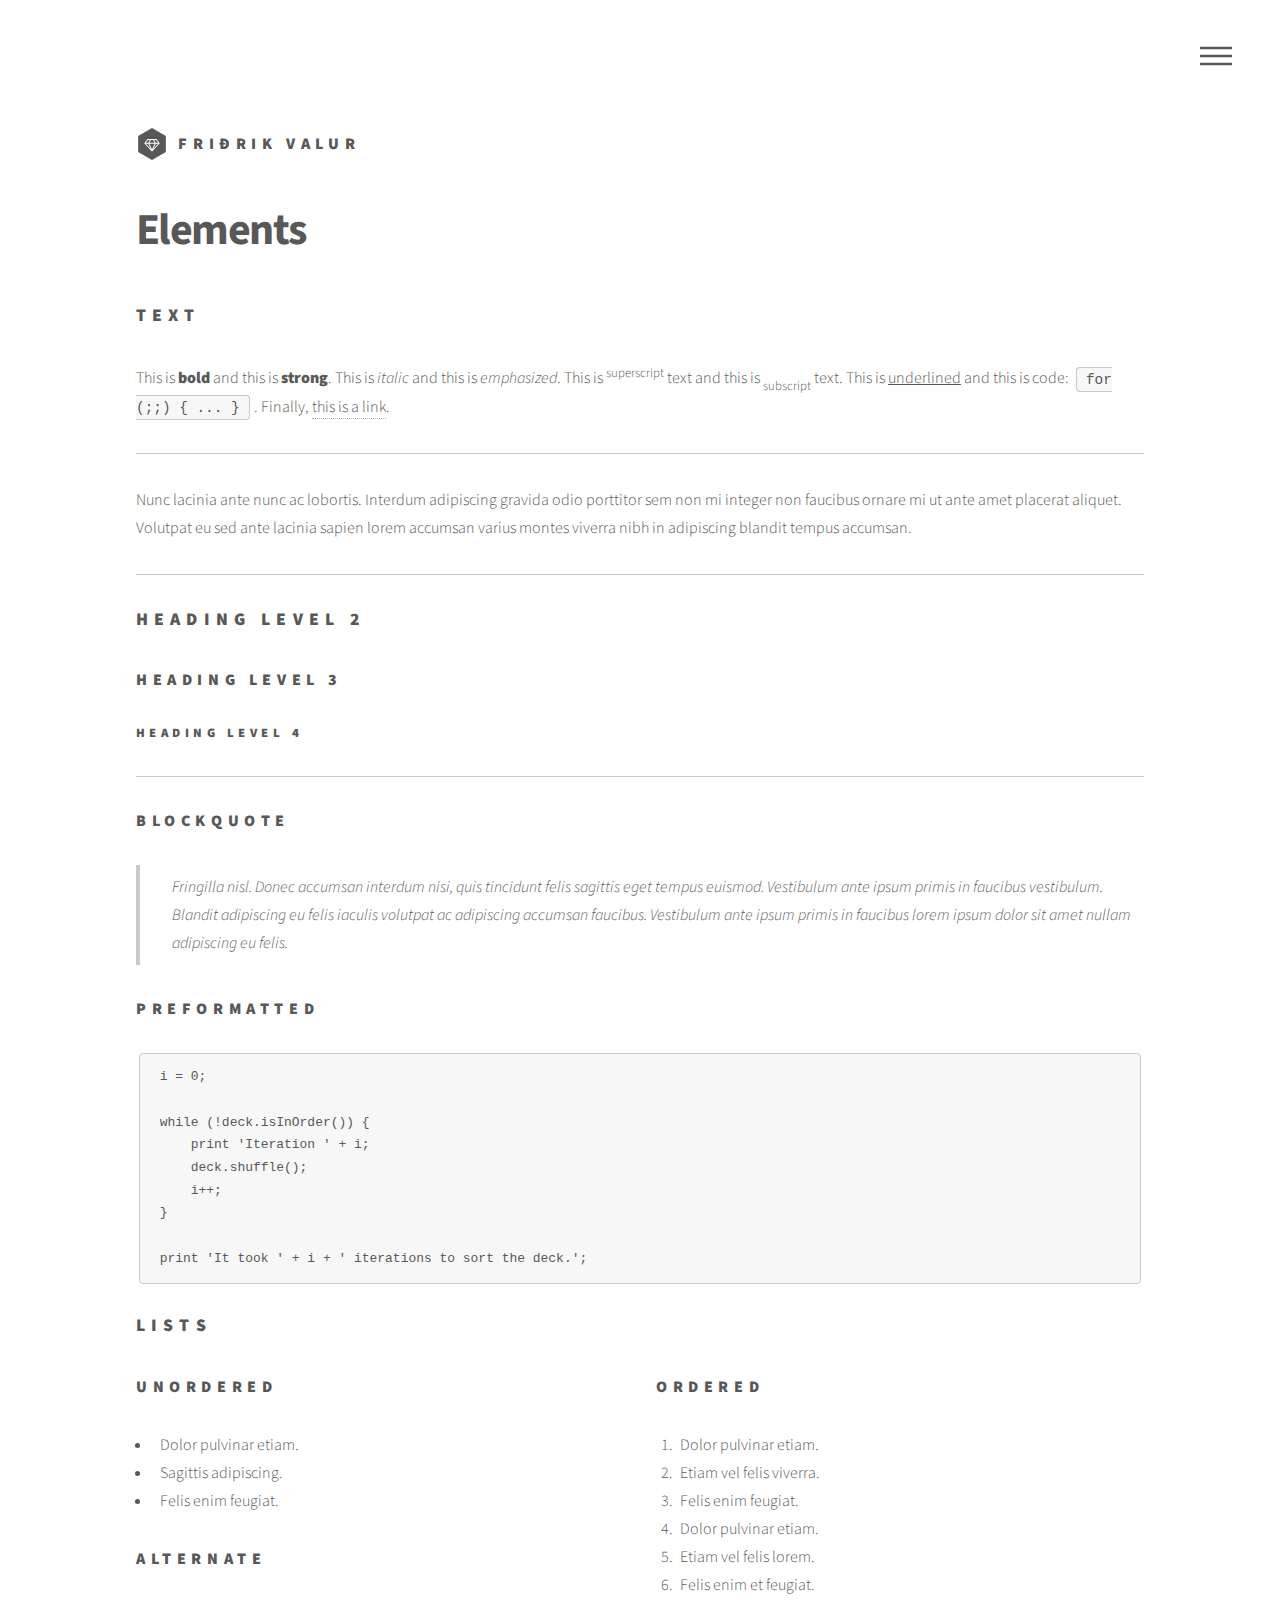
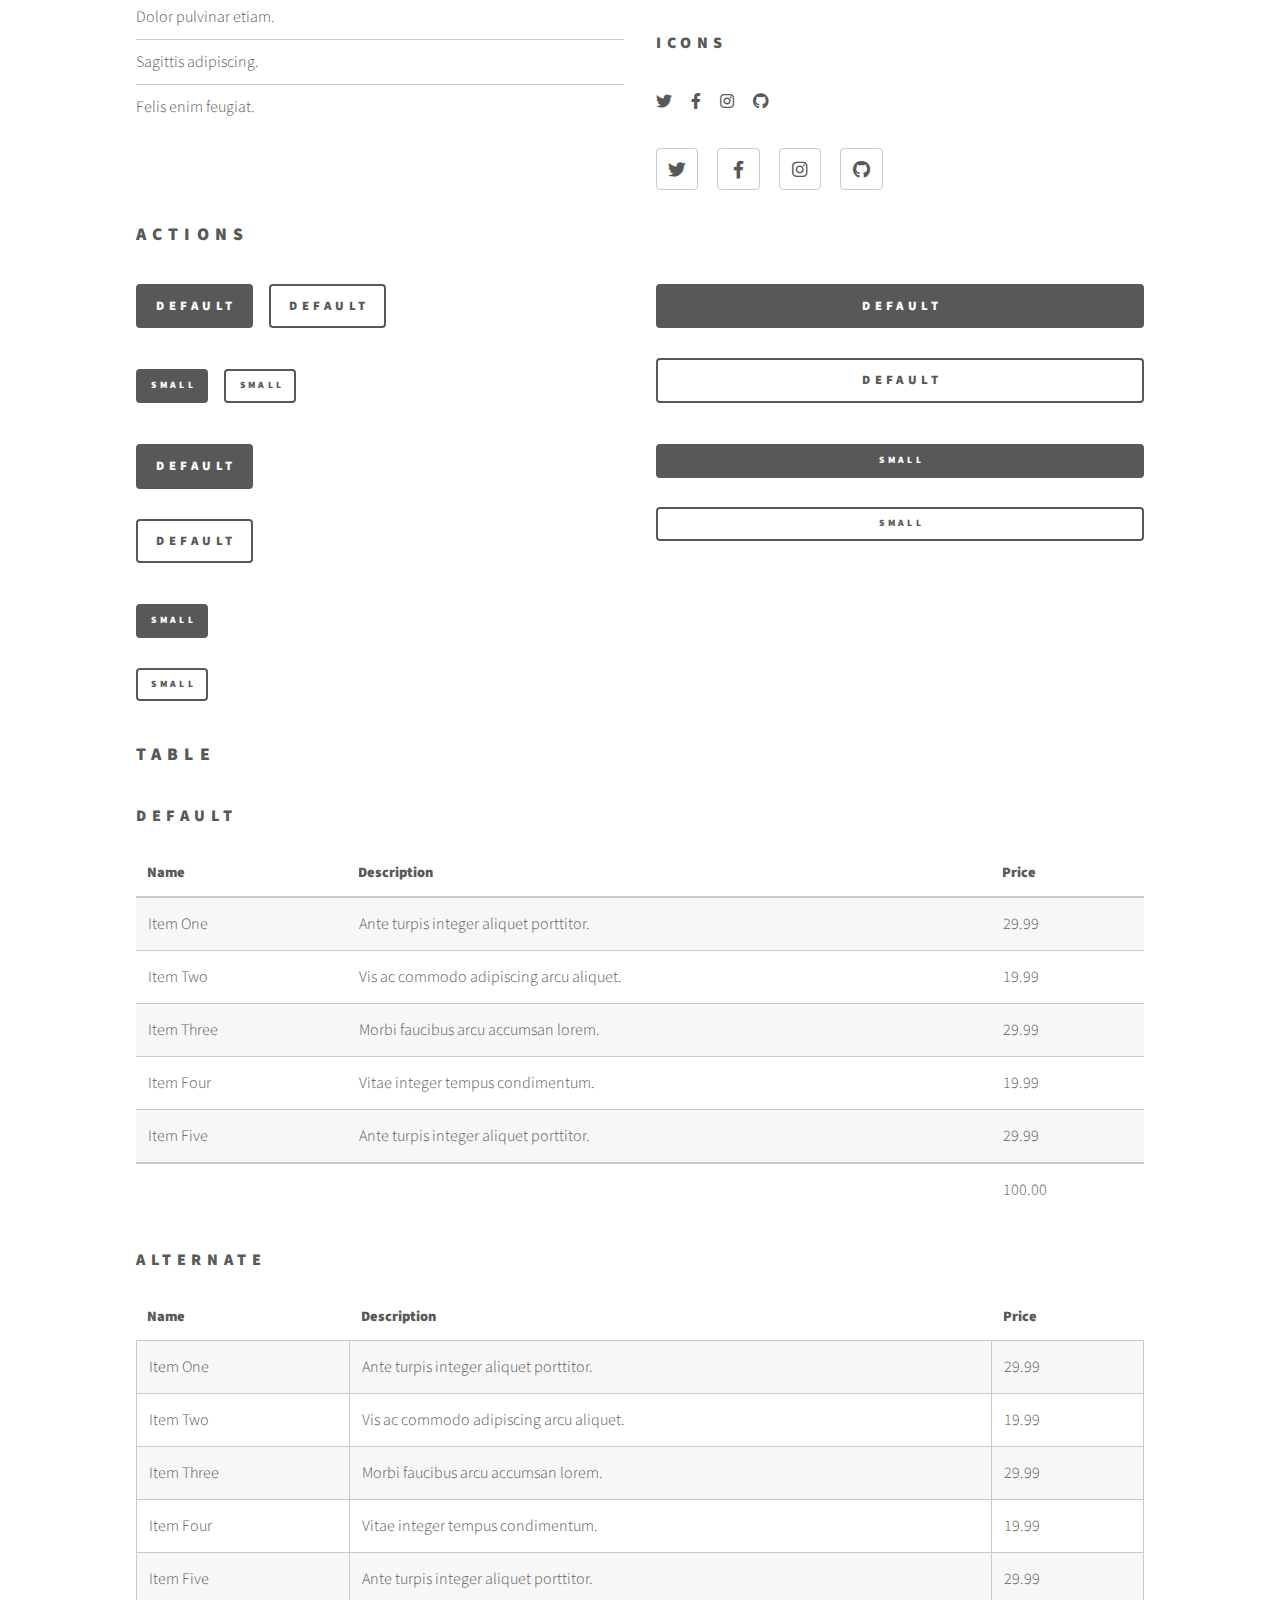
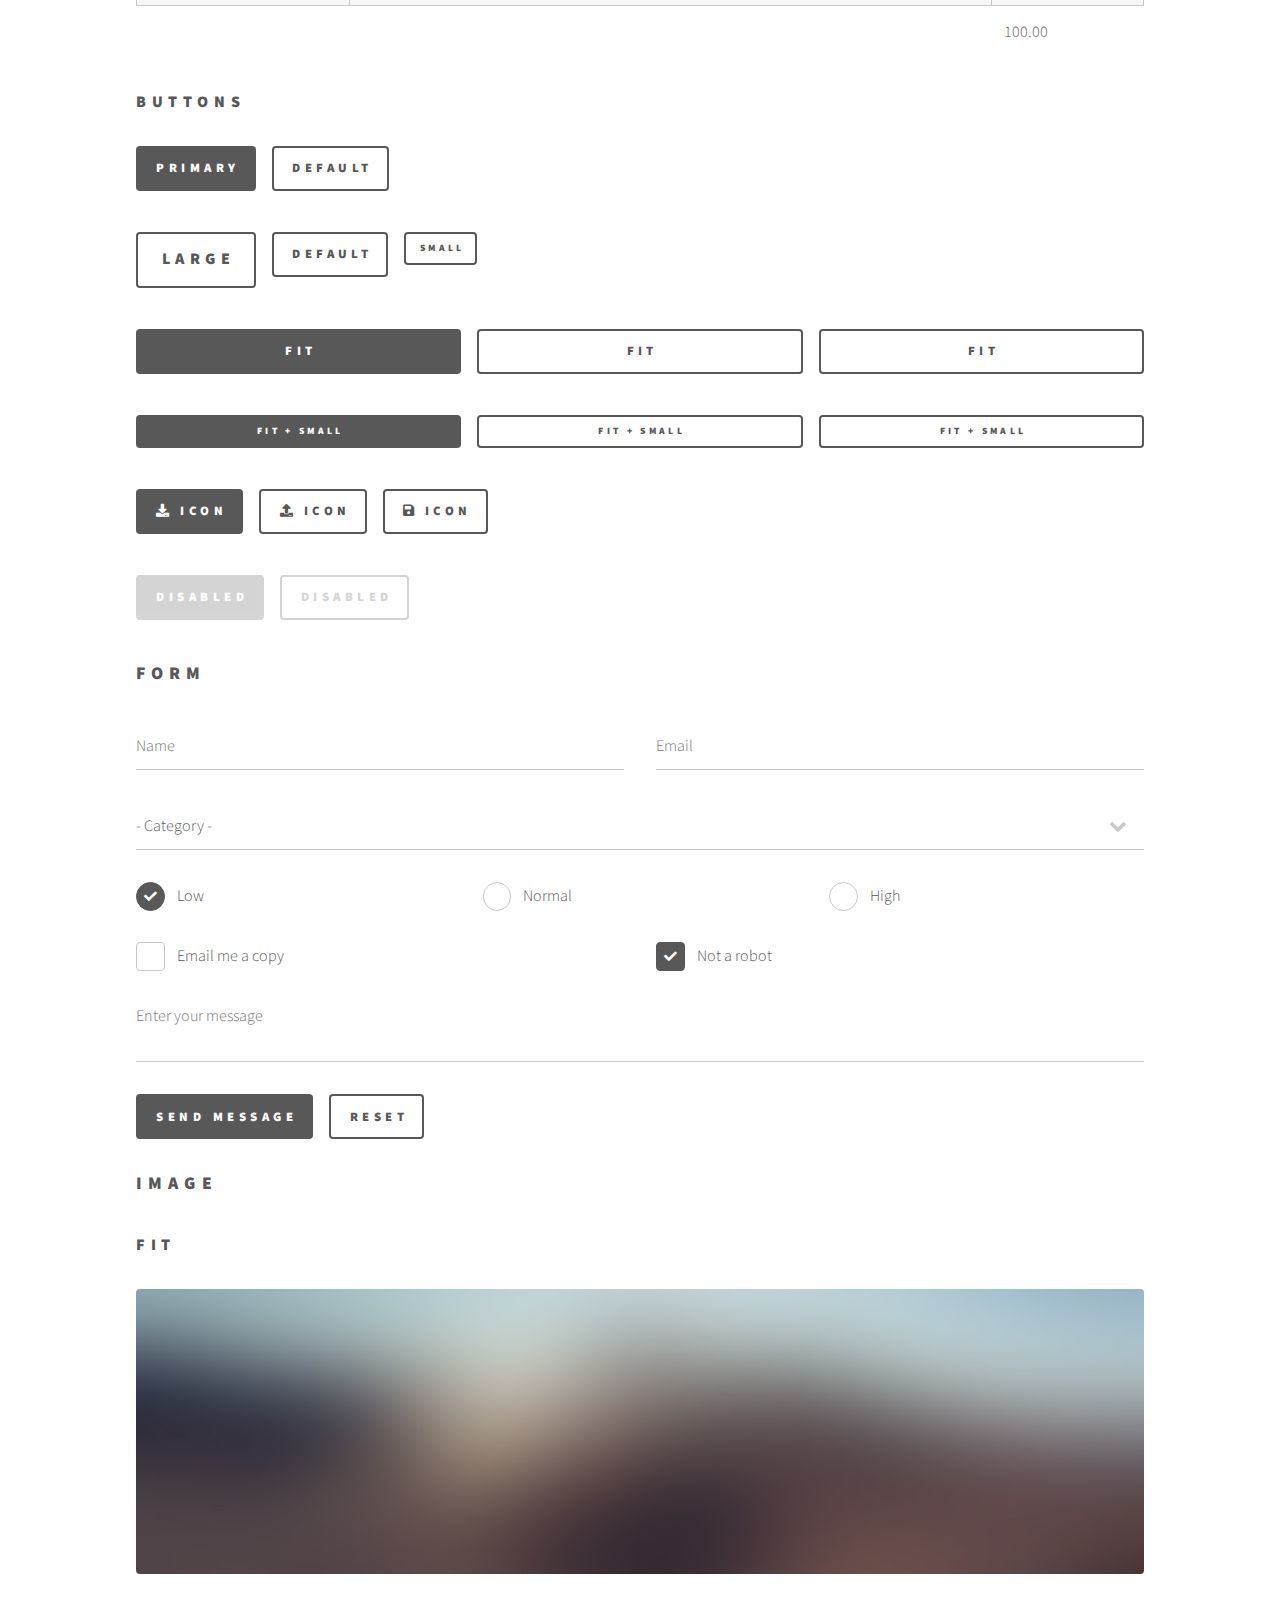
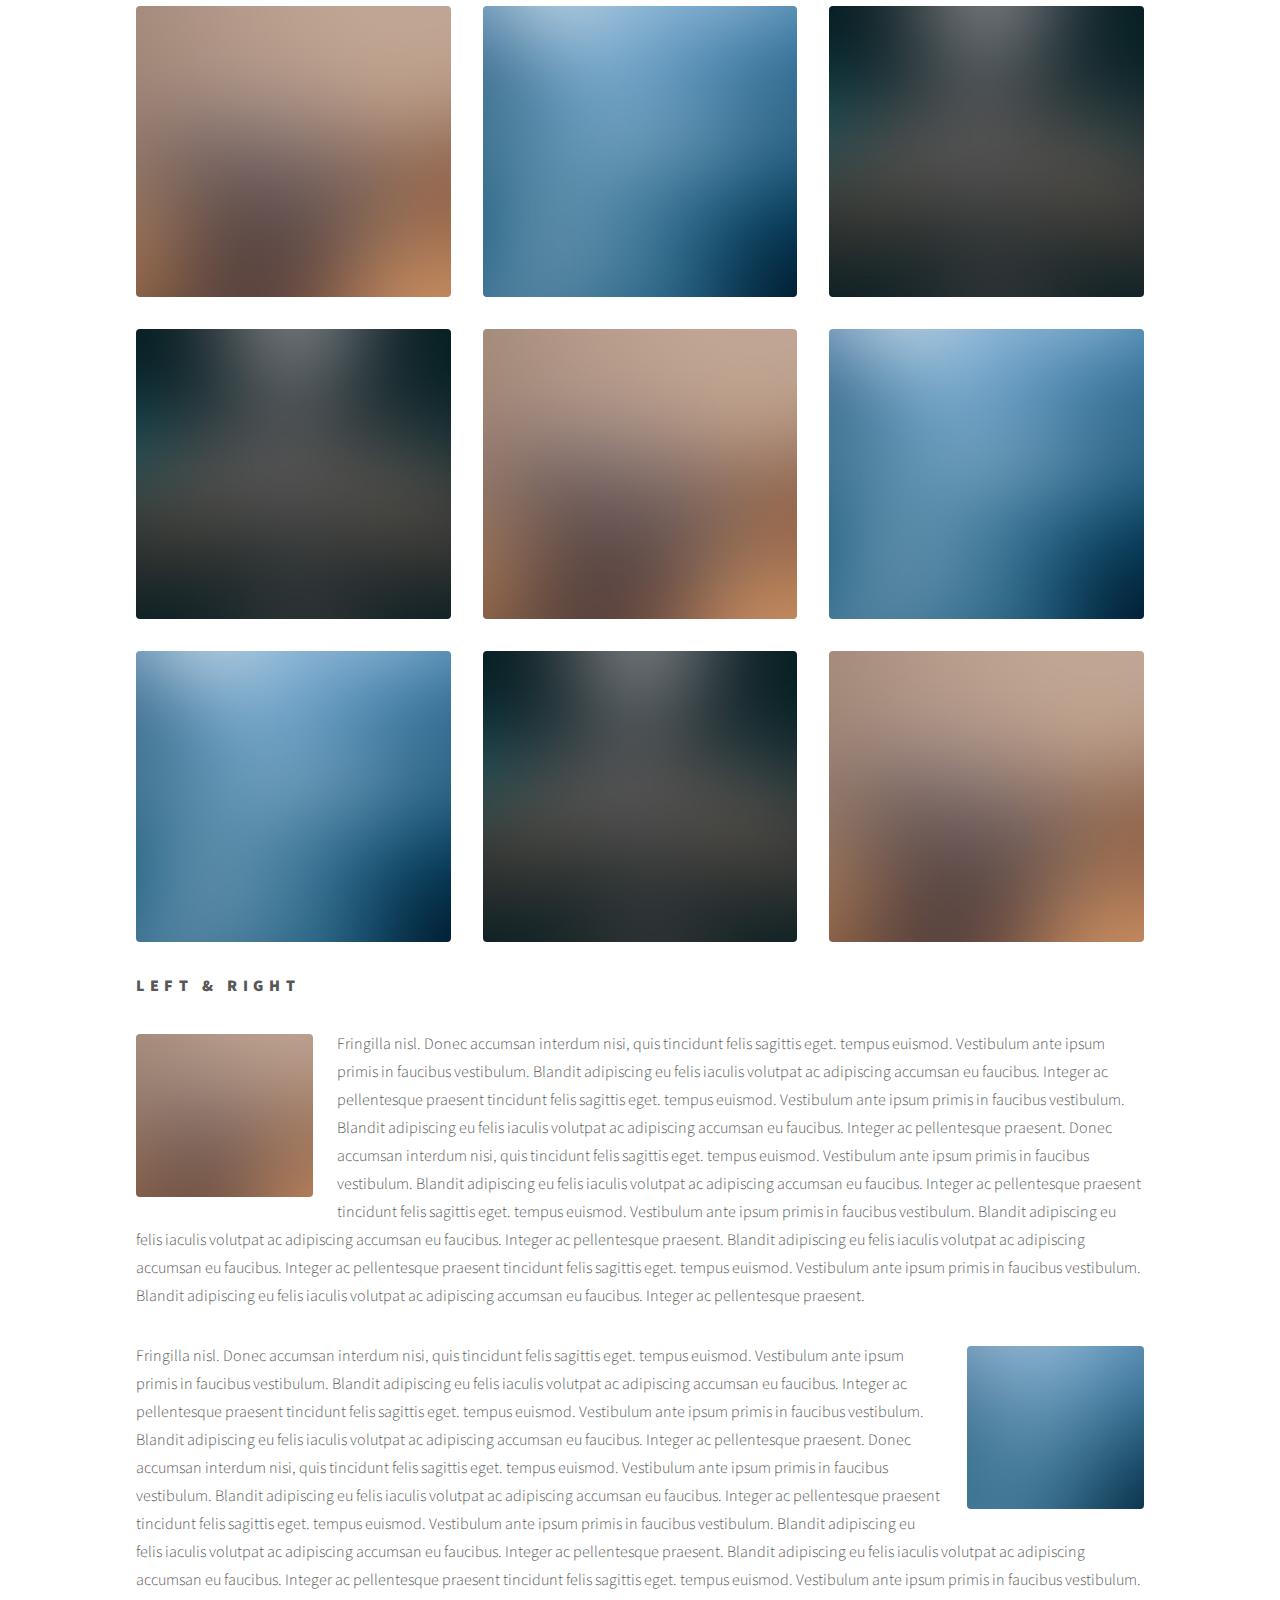
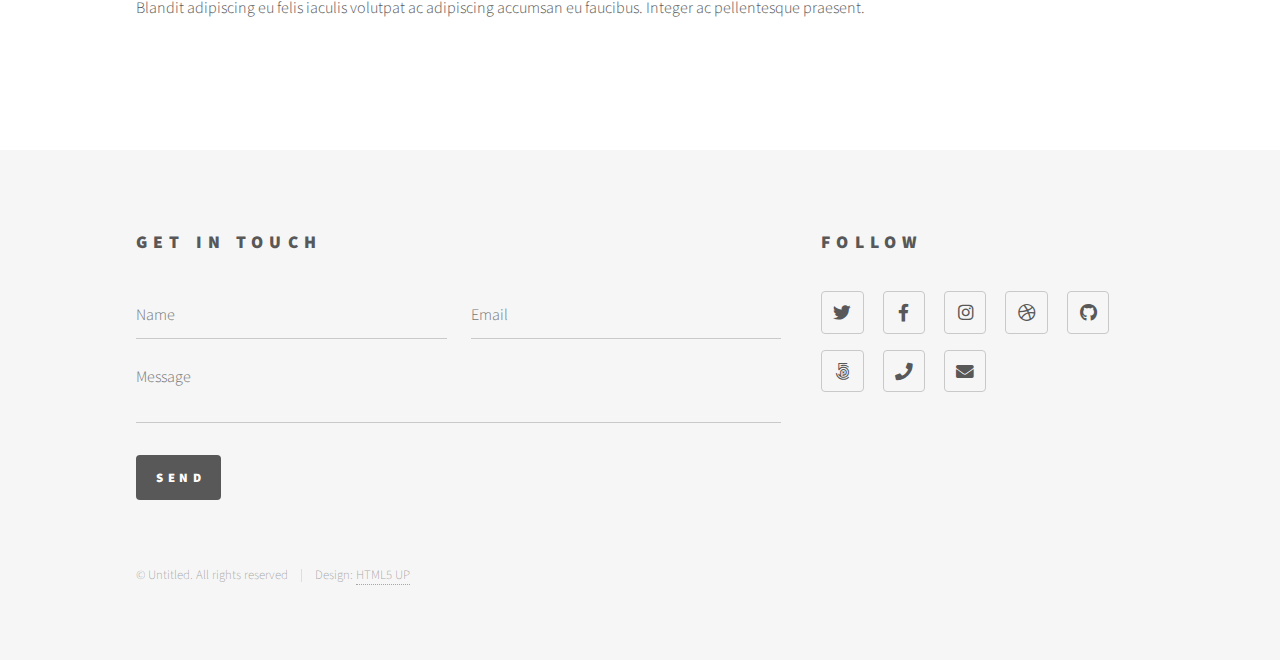
==== commit 8d54d59b: "Fixed headers 2" ====
--- a/elements.html
+++ b/elements.html
@@ -6,11 +6,12 @@
 -->
 <html>
 	<head>
-		<title>Elements - Phantom by HTML5 UP</title>
+		<title>Friðrik Valur</title>
 		<meta charset="utf-8" />
 		<meta name="viewport" content="width=device-width, initial-scale=1, user-scalable=no" />
 		<link rel="stylesheet" href="assets/css/main.css" />
 		<noscript><link rel="stylesheet" href="assets/css/noscript.css" /></noscript>
+		<link rel="icon" href="images/logo.svg">
 	</head>
 	<body class="is-preload">
 		<!-- Wrapper -->
@@ -21,9 +22,9 @@
 						<div class="inner">
 
 							<!-- Logo -->
-								<a href="index.html" class="logo">
-									<span class="symbol"><img src="images/logo.svg" alt="" /></span><span class="title">Phantom</span>
-								</a>
+							<a href="index.html" class="logo">
+								<span class="symbol"><img src="images/logo.svg" alt="" /></span><span class="title">Friðrik Valur</span>
+							</a>
 
 							<!-- Nav -->
 								<nav>
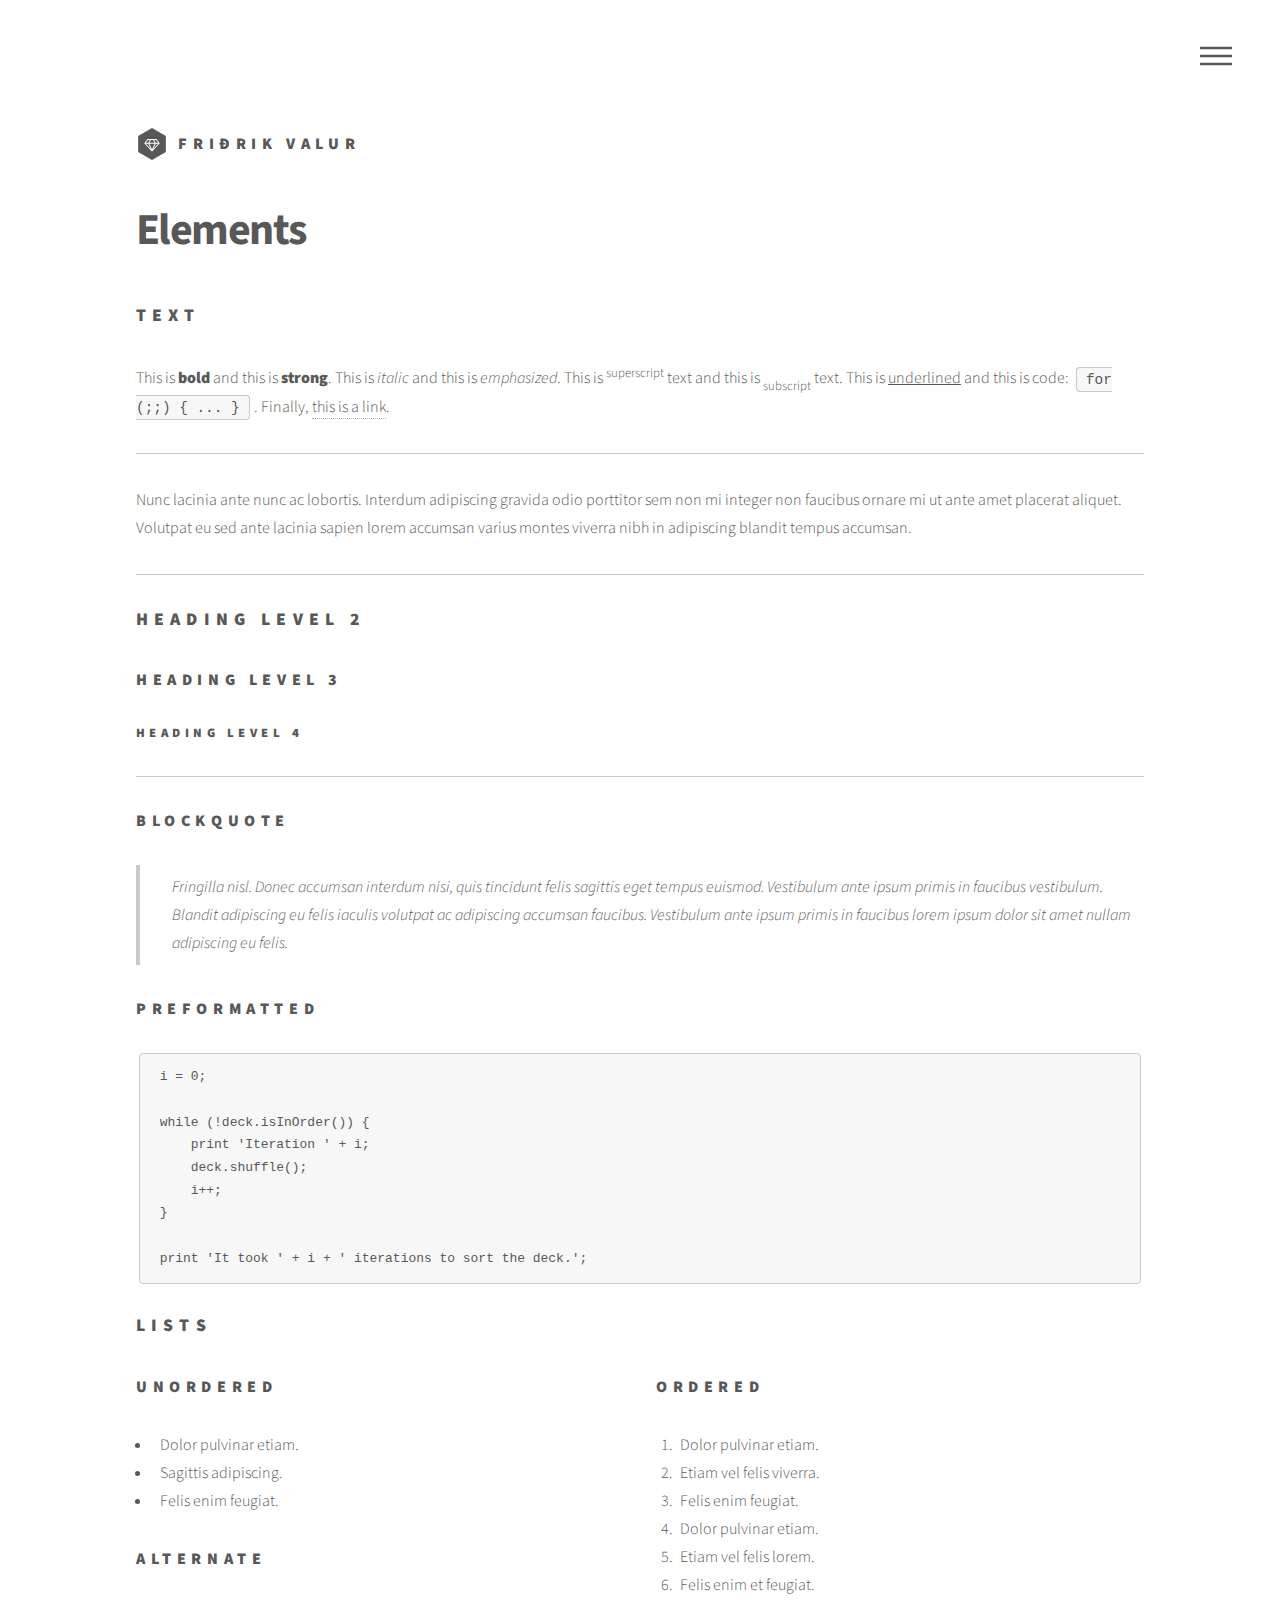
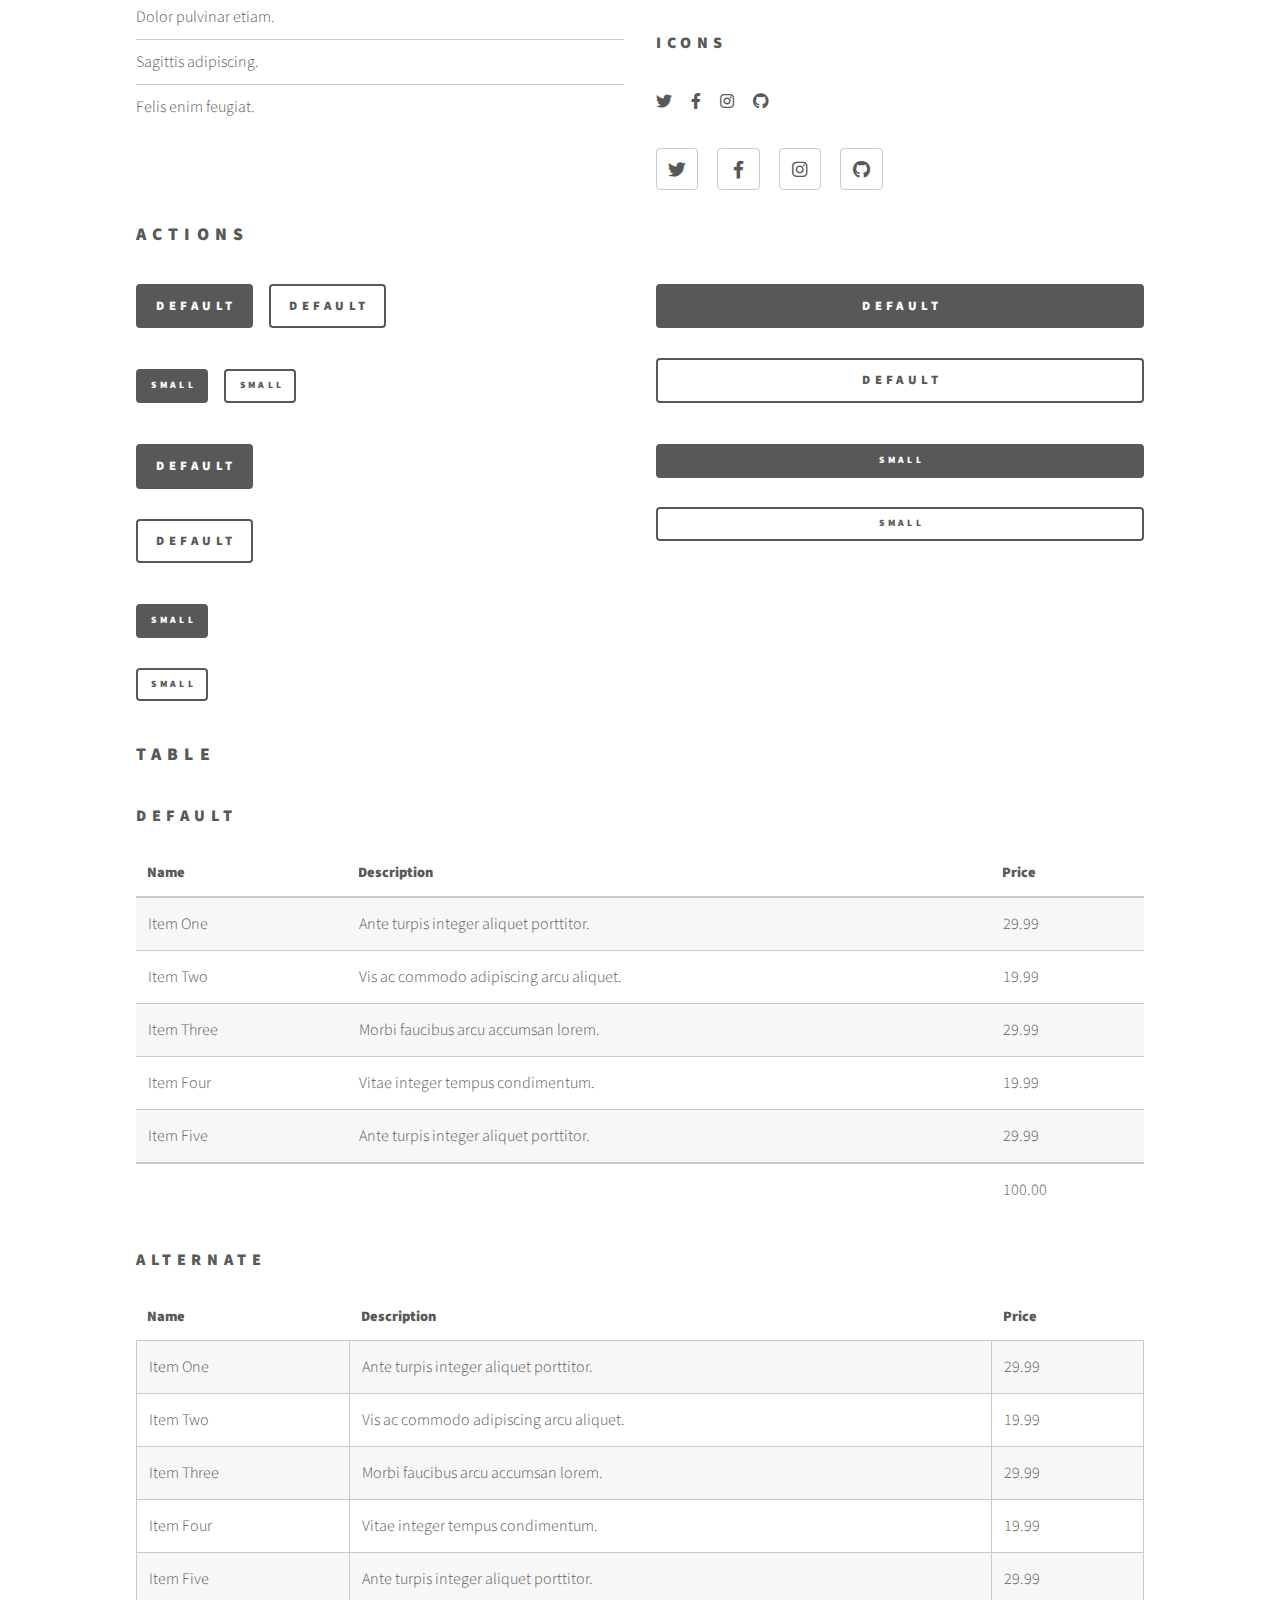
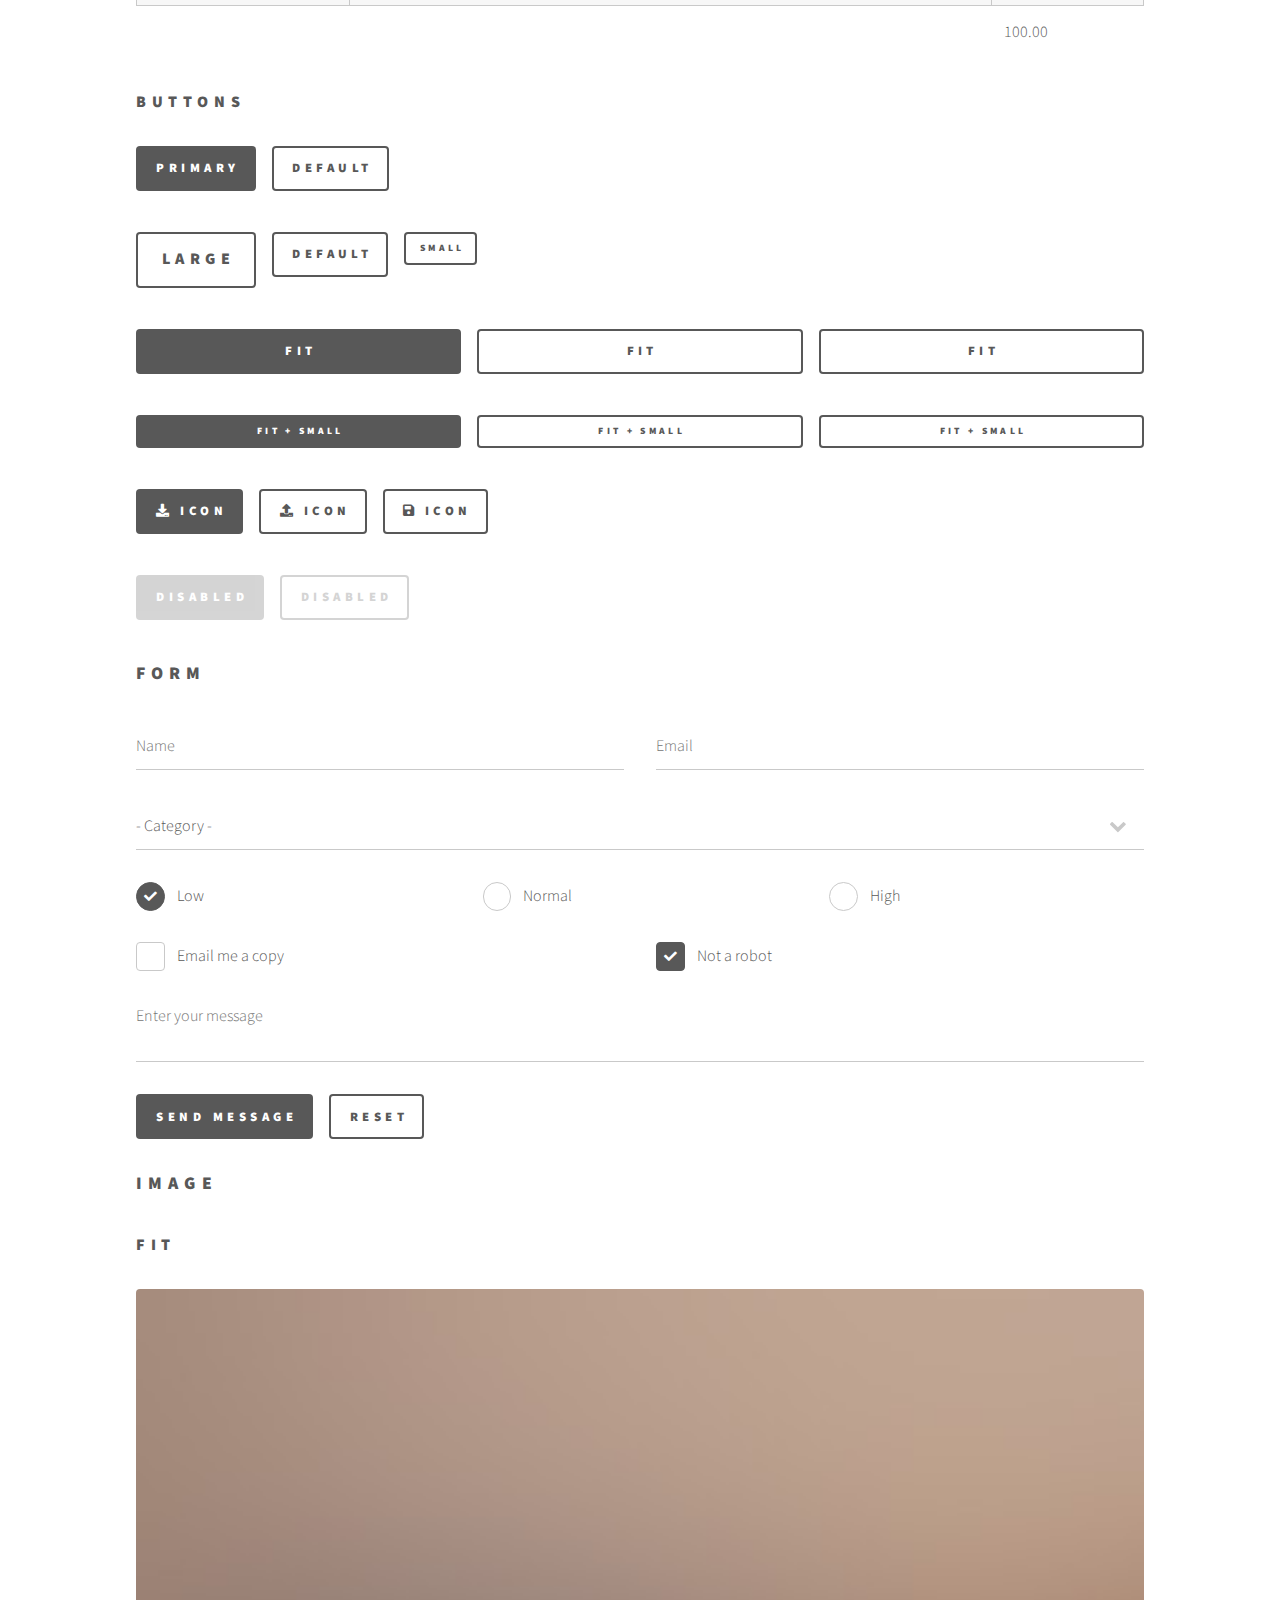
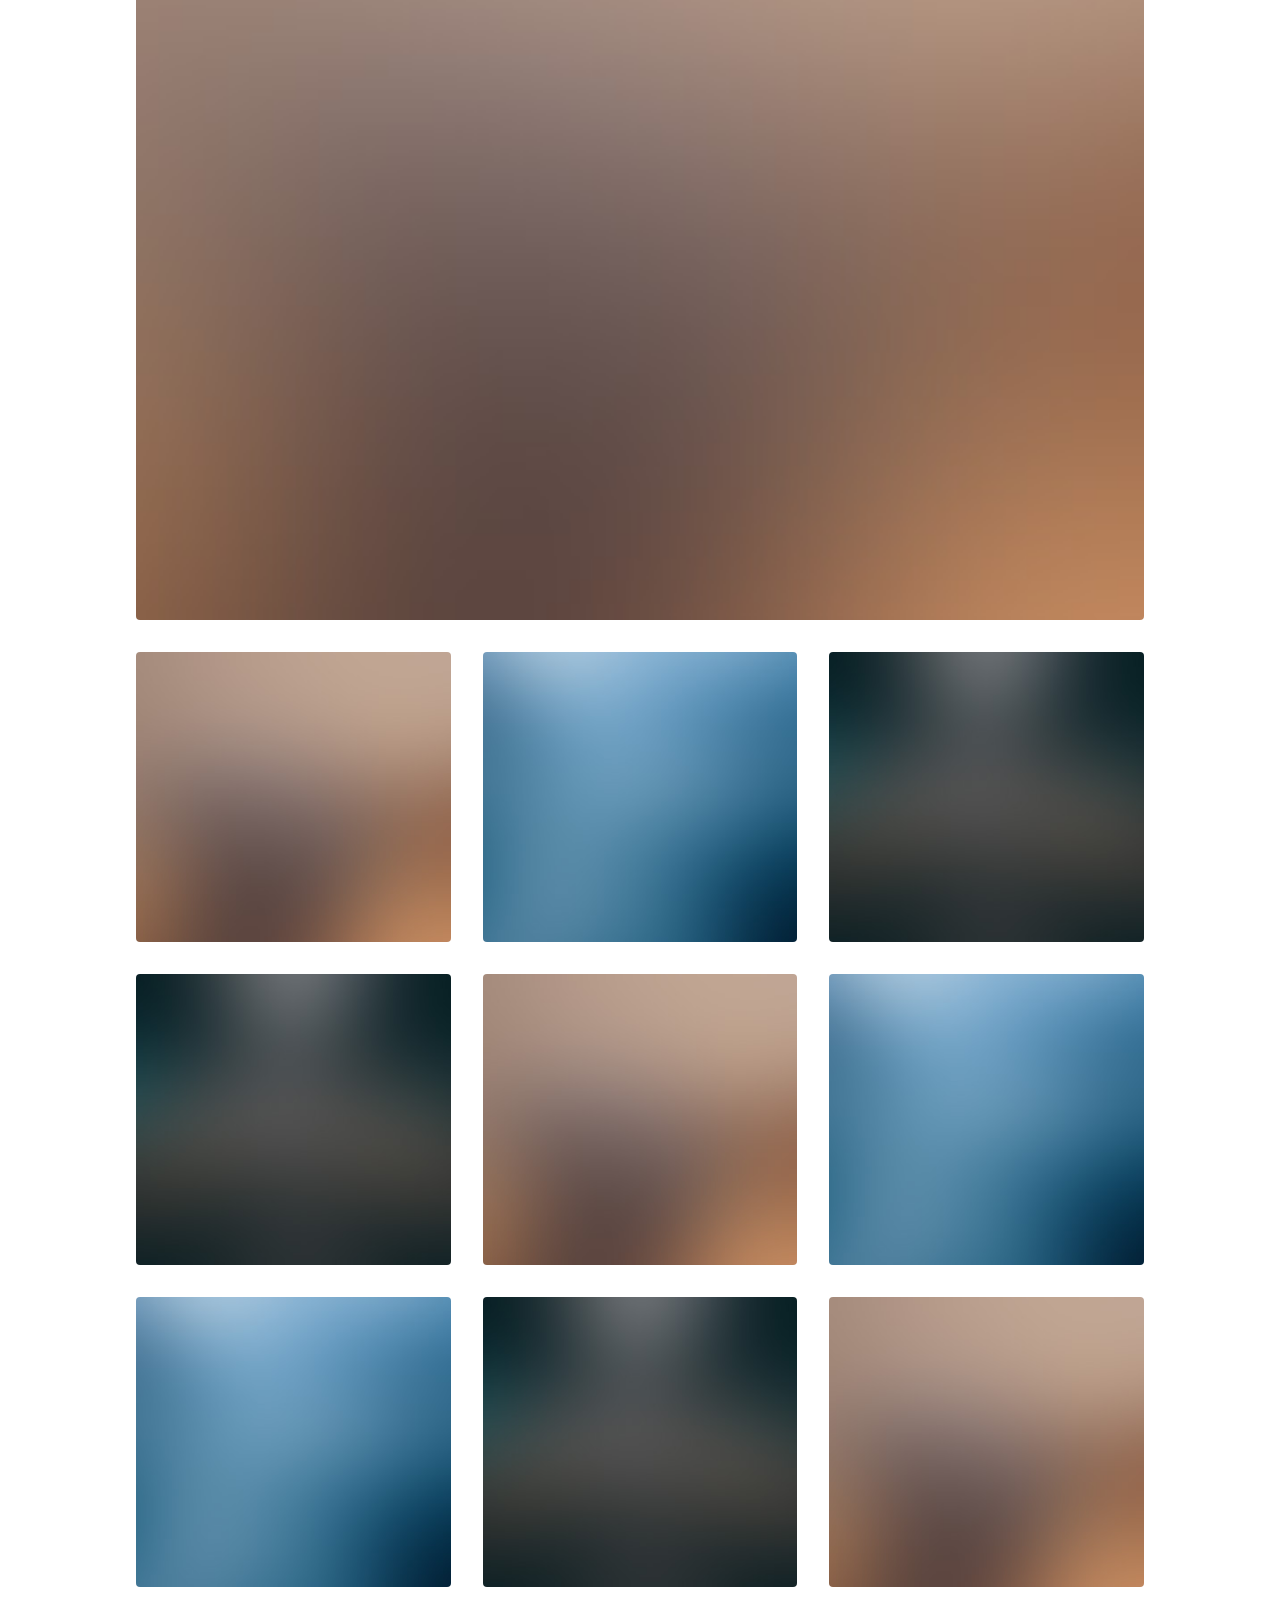
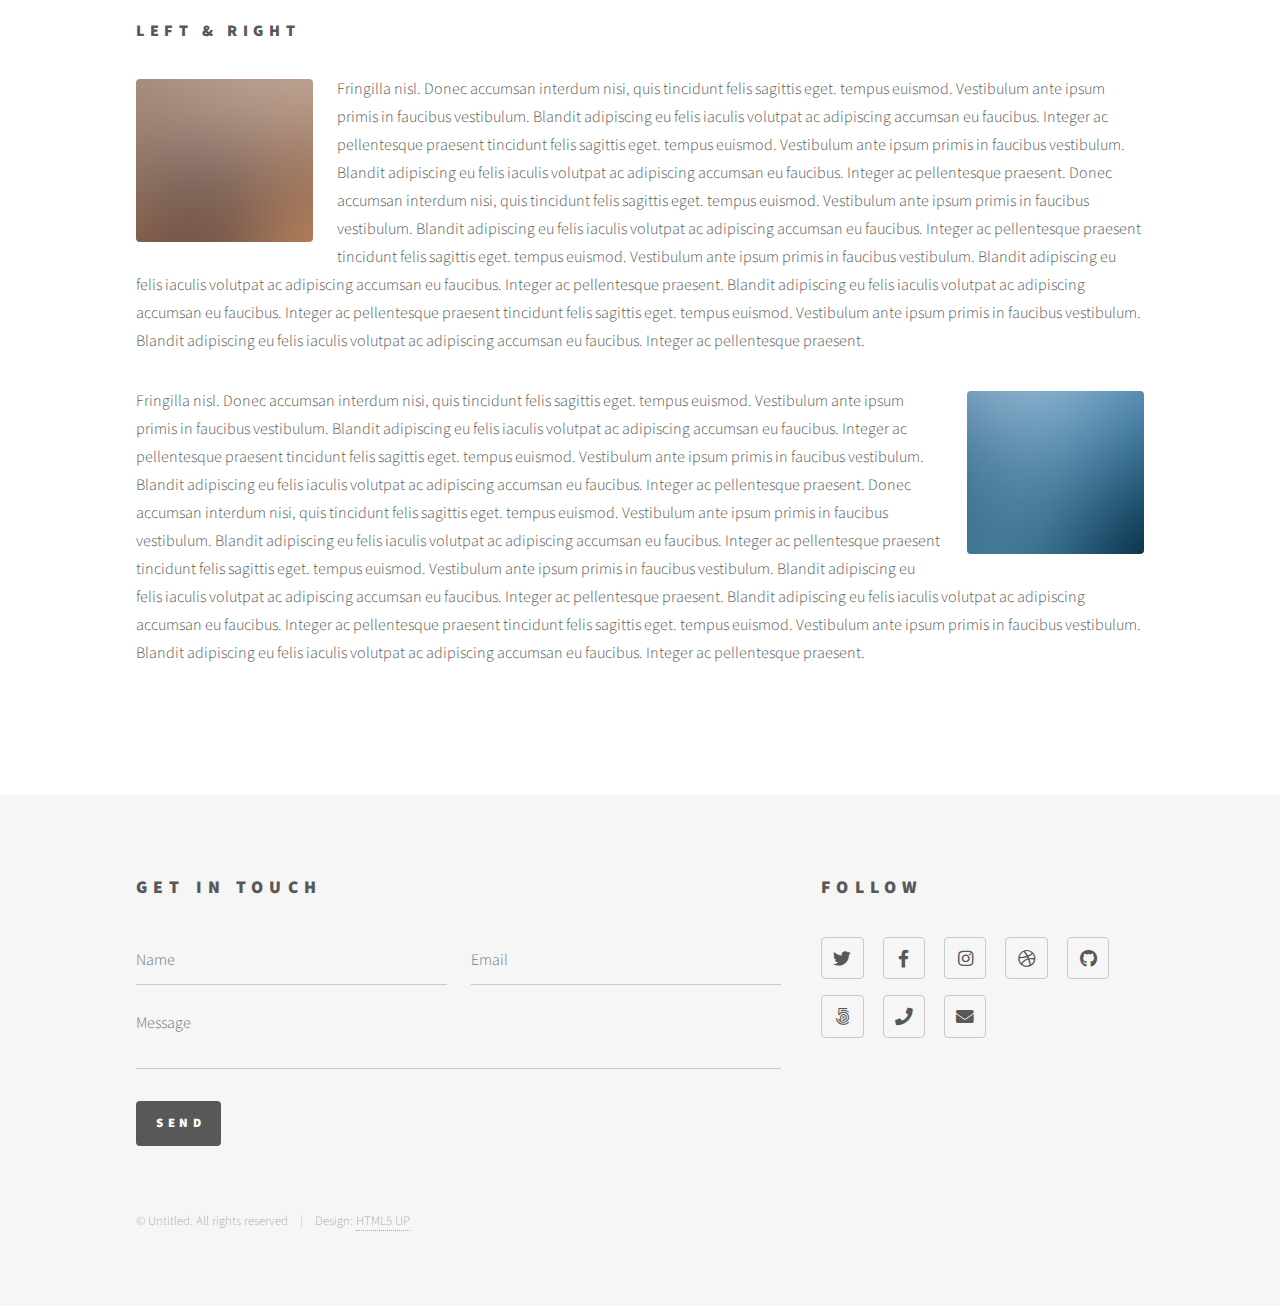
==== commit 84567a3d: "Test fit not complete" ====
--- a/elements.html
+++ b/elements.html
@@ -344,16 +344,16 @@
 									<h3>Fit</h3>
 									<div class="box alt">
 										<div class="row gtr-uniform">
-											<div class="col-12"><span class="image fit"><img src="images/pic13.jpg" alt="" /></span></div>
-											<div class="col-4"><span class="image fit"><img src="images/pic01.jpg" alt="" /></span></div>
-											<div class="col-4"><span class="image fit"><img src="images/pic02.jpg" alt="" /></span></div>
-											<div class="col-4"><span class="image fit"><img src="images/pic03.jpg" alt="" /></span></div>
-											<div class="col-4"><span class="image fit"><img src="images/pic03.jpg" alt="" /></span></div>
-											<div class="col-4"><span class="image fit"><img src="images/pic01.jpg" alt="" /></span></div>
-											<div class="col-4"><span class="image fit"><img src="images/pic02.jpg" alt="" /></span></div>
-											<div class="col-4"><span class="image fit"><img src="images/pic02.jpg" alt="" /></span></div>
-											<div class="col-4"><span class="image fit"><img src="images/pic03.jpg" alt="" /></span></div>
-											<div class="col-4"><span class="image fit"><img src="images/pic01.jpg" alt="" /></span></div>
+											<div class="col-12"><span class="image fit"><img src="images/stock/pic01.jpg" alt="" /></span></div>
+											<div class="col-4"><span class="image fit"><img src="images/stock/pic01.jpg" alt="" /></span></div>
+											<div class="col-4"><span class="image fit"><img src="images/stock/pic02.jpg" alt="" /></span></div>
+											<div class="col-4"><span class="image fit"><img src="images/stock/pic03.jpg" alt="" /></span></div>
+											<div class="col-4"><span class="image fit"><img src="images/stock/pic03.jpg" alt="" /></span></div>
+											<div class="col-4"><span class="image fit"><img src="images/stock/pic01.jpg" alt="" /></span></div>
+											<div class="col-4"><span class="image fit"><img src="images/stock/pic02.jpg" alt="" /></span></div>
+											<div class="col-4"><span class="image fit"><img src="images/stock/pic02.jpg" alt="" /></span></div>
+											<div class="col-4"><span class="image fit"><img src="images/stock/pic03.jpg" alt="" /></span></div>
+											<div class="col-4"><span class="image fit"><img src="images/stock/pic01.jpg" alt="" /></span></div>
 										</div>
 									</div>
 									<h3>Left &amp; Right</h3>
--- a/assets/css/main.css
+++ b/assets/css/main.css
@@ -2323,7 +2323,7 @@
 		}
 
 		.image.left, .image.right {
-			max-width: 40%;
+			max-width: 25%;
 		}
 
 			.image.left img, .image.right img {
@@ -2572,7 +2572,7 @@
 		-webkit-flex-wrap: wrap;
 		-ms-flex-wrap: wrap;
 		flex-wrap: wrap;
-		postiion: relative;
+		position: relative;
 		margin: -2.5em 0 0 -2.5em;
 	}
 
